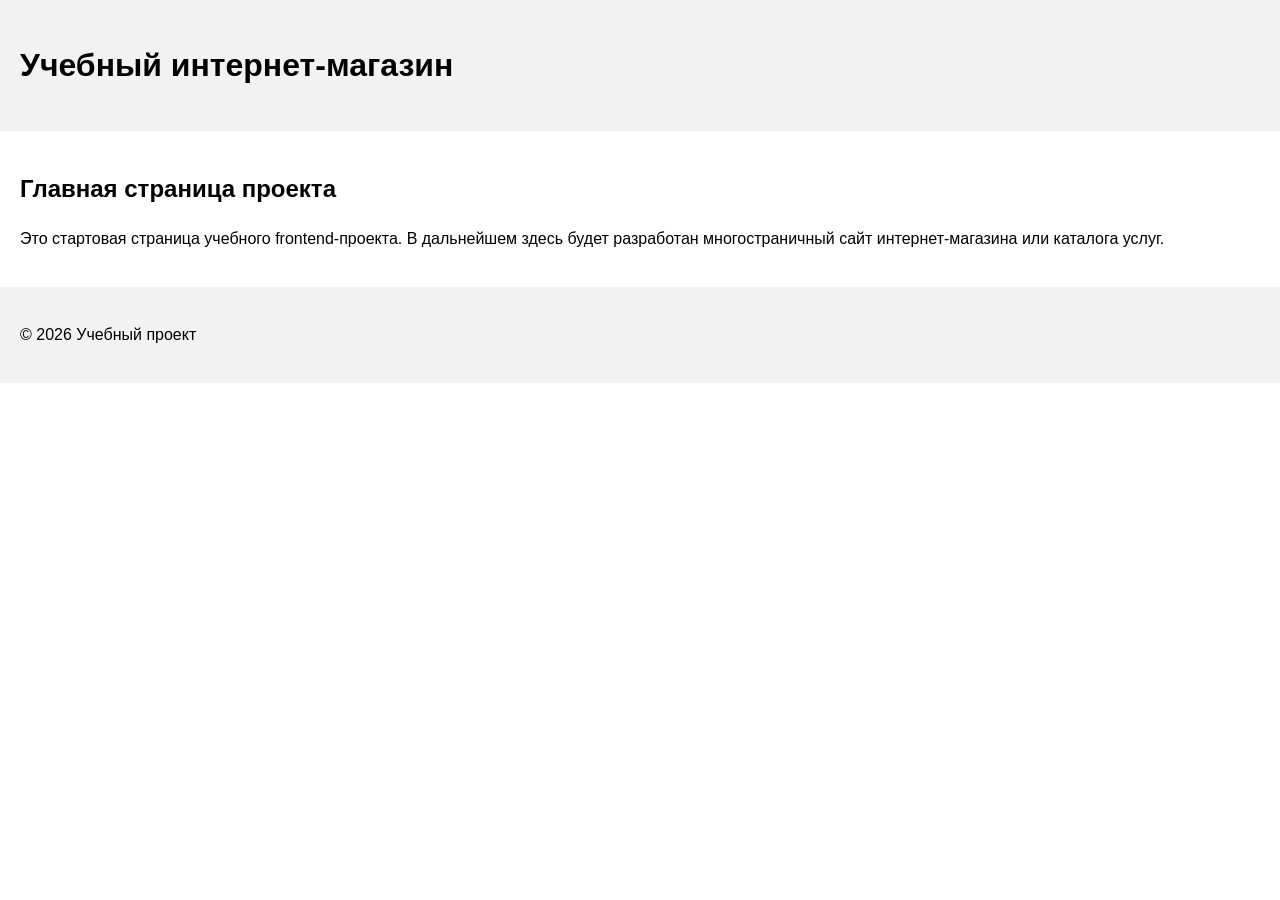
==== index.html @ f82e069c "feat: initialize frontend project structure" ====
<!DOCTYPE html>
<html lang="ru">
<head>
    <meta charset="UTF-8">
    <meta name="viewport" content="width=device-width, initial-scale=1.0">
    <title>Каталог товаров</title>
    <link rel="stylesheet" href="css/style.css">
</head>
<body>
    <header>
        <h1>Учебный интернет-магазин</h1>
    </header>
    <main>
        <section>
            <h2>Главная страница проекта</h2>
            <p>
                Это стартовая страница учебного frontend-проекта.
                В дальнейшем здесь будет разработан многостраничный сайт
                интернет-магазина или каталога услуг.
            </p>
        </section>
    </main>
    <footer>
        <p>&copy; 2026 Учебный проект</p>
    </footer>
</body>
</html>
---- css/style.css ----
body {
    margin: 0;
    font-family: Arial, sans-serif;
    line-height: 1.5;
}

header, main, footer {
    padding: 20px;
}

header {
    background-color: #f2f2f2;
}

footer {
    background-color: #f2f2f2;
}
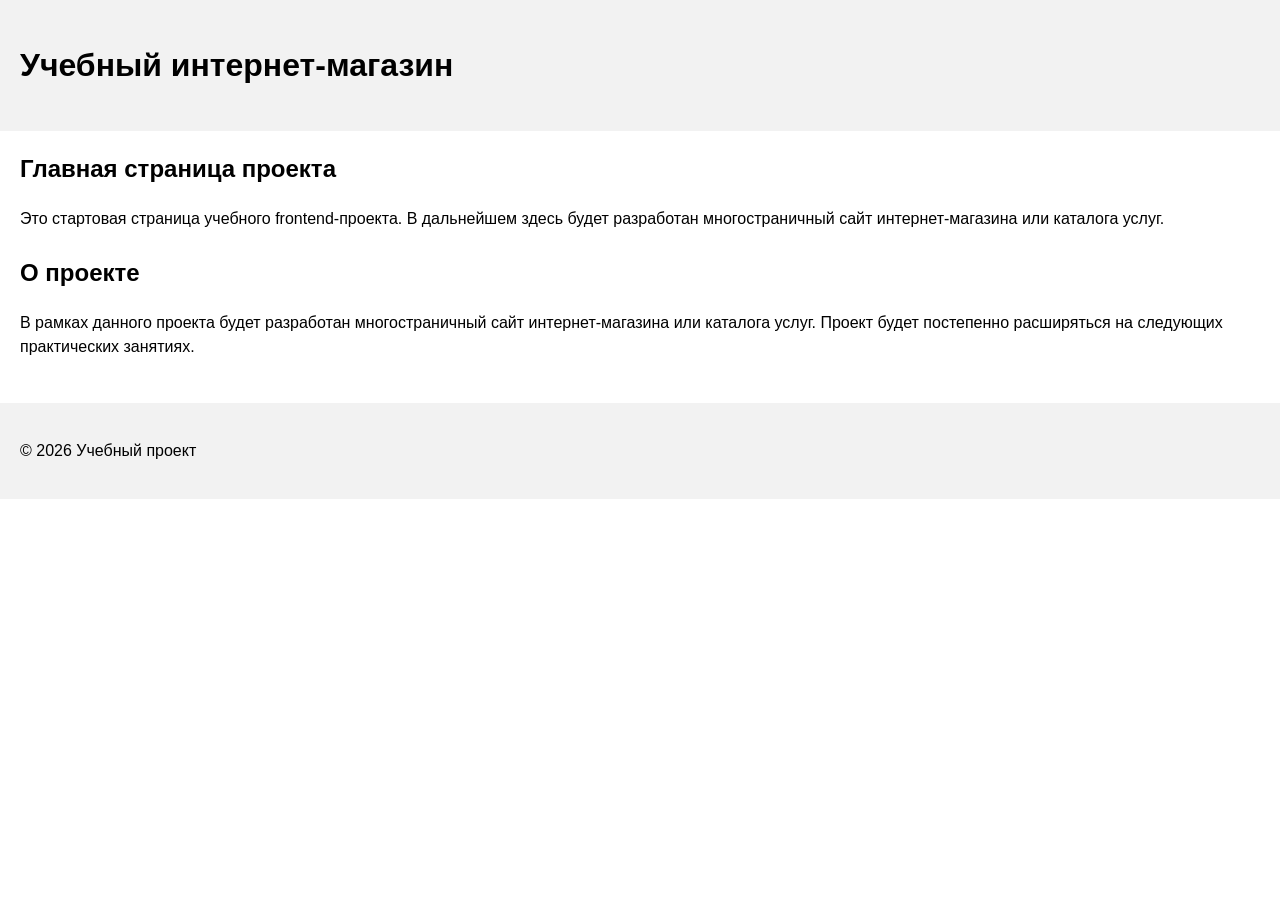
==== commit fa4cc5c6: "feat: add project description section" ====
--- a/index.html
+++ b/index.html
@@ -19,6 +19,14 @@
                 интернет-магазина или каталога услуг.
             </p>
         </section>
+        <section>
+            <h2>О проекте</h2>
+            <p>
+                В рамках данного проекта будет разработан многостраничный сайт
+                интернет-магазина или каталога услуг. Проект будет постепенно
+                расширяться на следующих практических занятиях.
+            </p>
+        </section>
     </main>
     <footer>
         <p>&copy; 2026 Учебный проект</p>
--- a/css/style.css
+++ b/css/style.css
@@ -14,4 +14,11 @@
 
 footer {
     background-color: #f2f2f2;
+}
+section {
+    margin-bottom: 24px;
+}
+
+section h2 {
+    margin-top: 0;
 }
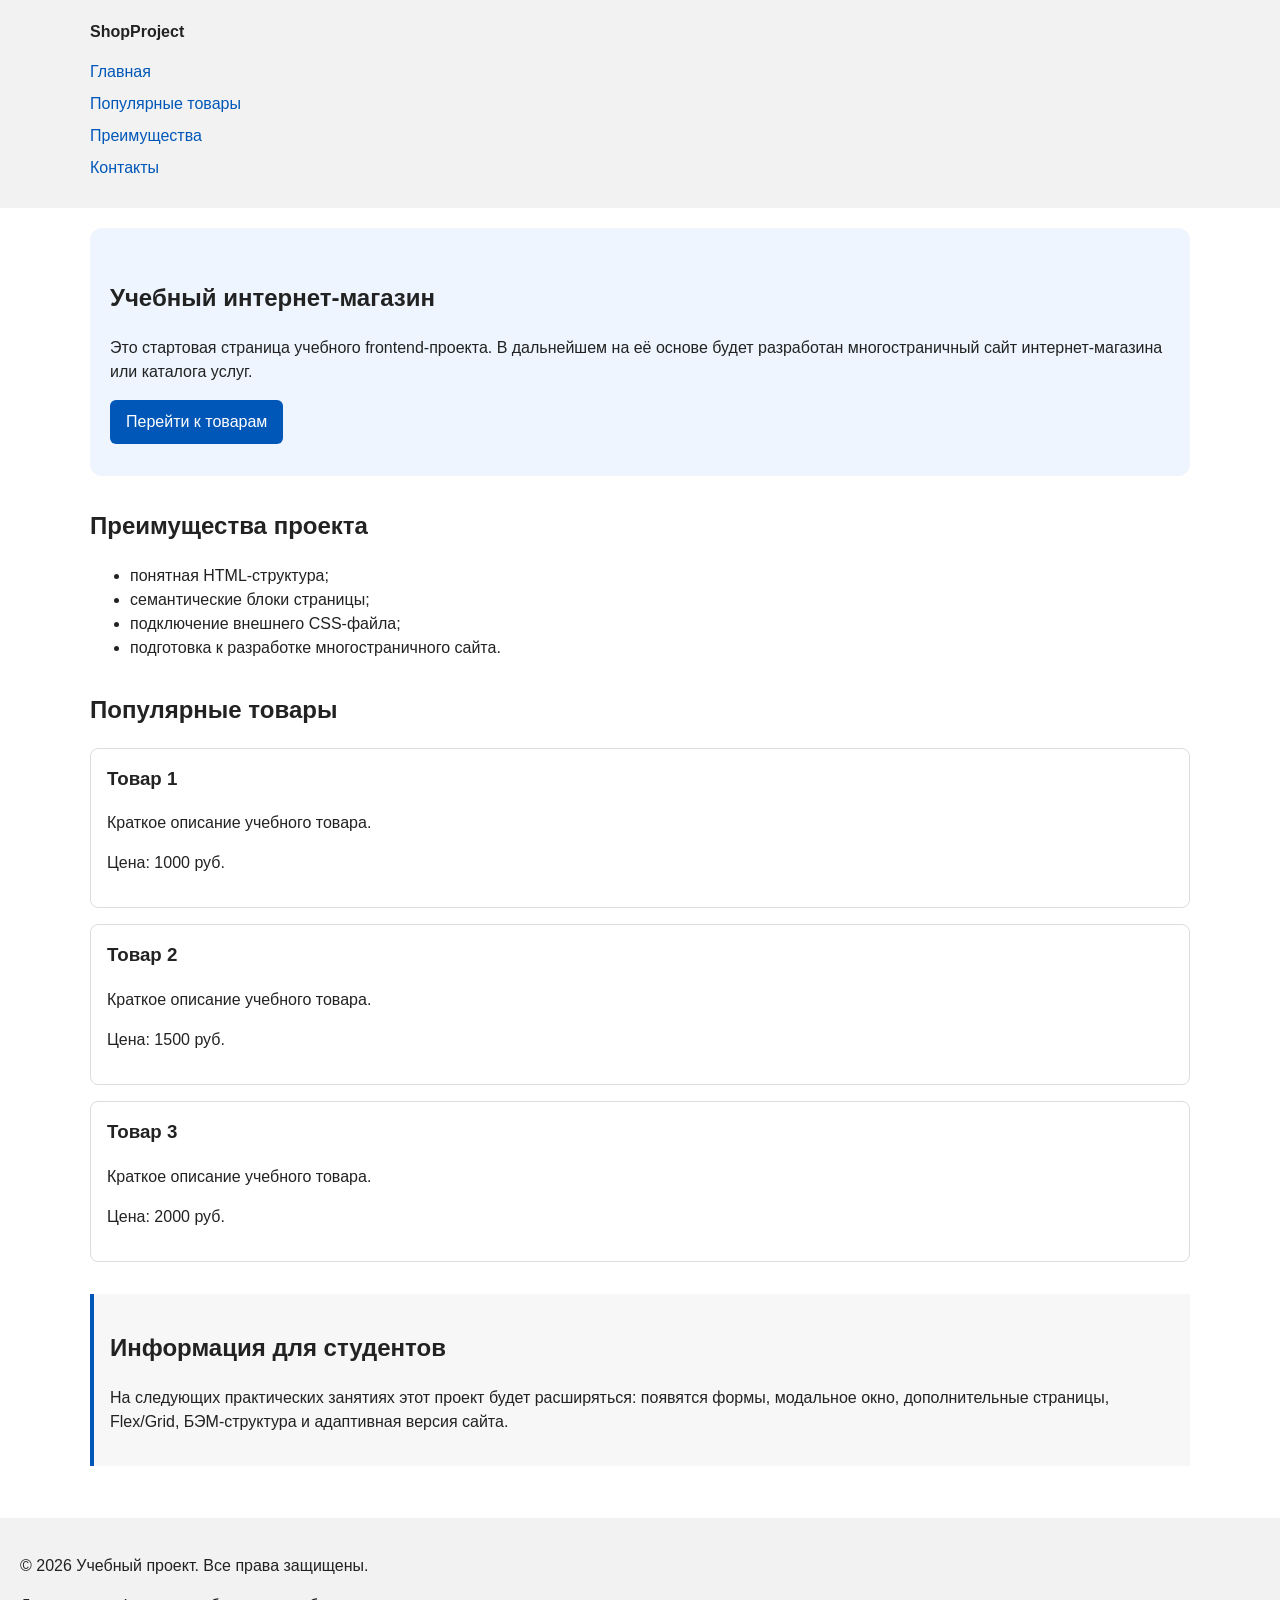
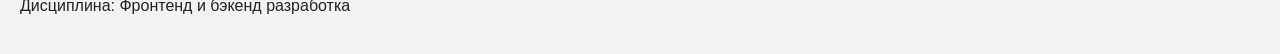
==== commit 356ad5c7: "feat: add semantic HTML structure and base CSS styles" ====
--- a/index.html
+++ b/index.html
@@ -3,33 +3,92 @@
 <head>
     <meta charset="UTF-8">
     <meta name="viewport" content="width=device-width, initial-scale=1.0">
-    <title>Каталог товаров</title>
+    <title>Учебный интернет-магазин</title>
     <link rel="stylesheet" href="css/style.css">
 </head>
 <body>
+
+   
     <header>
-        <h1>Учебный интернет-магазин</h1>
+        <div class="site-header">
+            <a class="site-logo" href="index.html">ShopProject</a>
+
+            <nav class="site-nav" aria-label="Основная навигация">
+                <ul class="site-nav__list">
+                    <li><a href="index.html">Главная</a></li>
+                    <li><a href="#popular">Популярные товары</a></li>
+                    <li><a href="#advantages">Преимущества</a></li>
+                    <li><a href="#contacts">Контакты</a></li>
+                </ul>
+            </nav>
+        </div>
     </header>
+
+    
     <main>
-        <section>
-            <h2>Главная страница проекта</h2>
+
+        
+        <section class="hero">
+            <h1>Учебный интернет-магазин</h1>
             <p>
                 Это стартовая страница учебного frontend-проекта.
-                В дальнейшем здесь будет разработан многостраничный сайт
+                В дальнейшем на её основе будет разработан многостраничный сайт
                 интернет-магазина или каталога услуг.
             </p>
+            <a class="button" href="#popular">Перейти к товарам</a>
         </section>
-        <section>
-            <h2>О проекте</h2>
+
+        
+        <section class="section" id="advantages">
+            <h2>Преимущества проекта</h2>
+            <ul class="advantages-list">
+                <li>понятная HTML-структура;</li>
+                <li>семантические блоки страницы;</li>
+                <li>подключение внешнего CSS-файла;</li>
+                <li>подготовка к разработке многостраничного сайта.</li>
+            </ul>
+        </section>
+
+        
+        <section class="section" id="popular">
+            <h2>Популярные товары</h2>
+
+            <article class="product-card">
+                <h3>Товар 1</h3>
+                <p>Краткое описание учебного товара.</p>
+                <p>Цена: 1000 руб.</p>
+            </article>
+
+            <article class="product-card">
+                <h3>Товар 2</h3>
+                <p>Краткое описание учебного товара.</p>
+                <p>Цена: 1500 руб.</p>
+            </article>
+
+            <article class="product-card">
+                <h3>Товар 3</h3>
+                <p>Краткое описание учебного товара.</p>
+                <p>Цена: 2000 руб.</p>
+            </article>
+        </section>
+
+        
+        <aside class="aside-info">
+            <h2>Информация для студентов</h2>
             <p>
-                В рамках данного проекта будет разработан многостраничный сайт
-                интернет-магазина или каталога услуг. Проект будет постепенно
-                расширяться на следующих практических занятиях.
+                На следующих практических занятиях этот проект будет расширяться:
+                появятся формы, модальное окно, дополнительные страницы,
+                Flex/Grid, БЭМ-структура и адаптивная версия сайта.
             </p>
-        </section>
+        </aside>
+
     </main>
-    <footer>
-        <p>&copy; 2026 Учебный проект</p>
+
+    
+    <footer id="contacts">
+        <p>&copy; 2026 Учебный проект. Все права защищены.</p>
+        <p>Дисциплина: Фронтенд и бэкенд разработка</p>
     </footer>
+
 </body>
 </html>
--- a/css/style.css
+++ b/css/style.css
@@ -1,10 +1,19 @@
+
+* {
+    box-sizing: border-box;
+}
+
 body {
     margin: 0;
     font-family: Arial, sans-serif;
     line-height: 1.5;
+    color: #222222;
+    background-color: #ffffff;
 }
 
-header, main, footer {
+header,
+main,
+footer {
     padding: 20px;
 }
 
@@ -15,10 +24,87 @@
 footer {
     background-color: #f2f2f2;
 }
-section {
-    margin-bottom: 24px;
+
+
+.site-header {
+    max-width: 1100px;
+    margin: 0 auto;
 }
 
-section h2 {
+.site-logo {
+    font-weight: bold;
+    text-decoration: none;
+    color: #222222;
+}
+
+.site-nav__list {
+    padding: 0;
+    margin: 16px 0 0;
+    list-style: none;
+}
+
+.site-nav__list li {
+    margin-bottom: 8px;
+}
+
+.site-nav__list a {
+    color: #0057b8;
+    text-decoration: none;
+}
+
+.site-nav__list a:hover {
+    text-decoration: underline;
+}
+
+
+.hero {
+    max-width: 1100px;
+    margin: 0 auto 32px;
+    padding: 32px 20px;
+    background-color: #eef5ff;
+    border-radius: 12px;
+}
+
+.section {
+    max-width: 1100px;
+    margin: 0 auto 32px;
+}
+
+.section h2 {
     margin-top: 0;
+}
+
+
+.product-card {
+    margin-bottom: 16px;
+    padding: 16px;
+    border: 1px solid #dddddd;
+    border-radius: 8px;
+    background-color: #ffffff;
+}
+
+.product-card h3 {
+    margin-top: 0;
+}
+
+
+.button {
+    display: inline-block;
+    padding: 10px 16px;
+    color: #ffffff;
+    background-color: #0057b8;
+    text-decoration: none;
+    border-radius: 6px;
+}
+
+.button:hover {
+    background-color: #003f86;
+}
+
+.aside-info {
+    max-width: 1100px;
+    margin: 0 auto 32px;
+    padding: 16px;
+    border-left: 4px solid #0057b8;
+    background-color: #f7f7f7;
 }
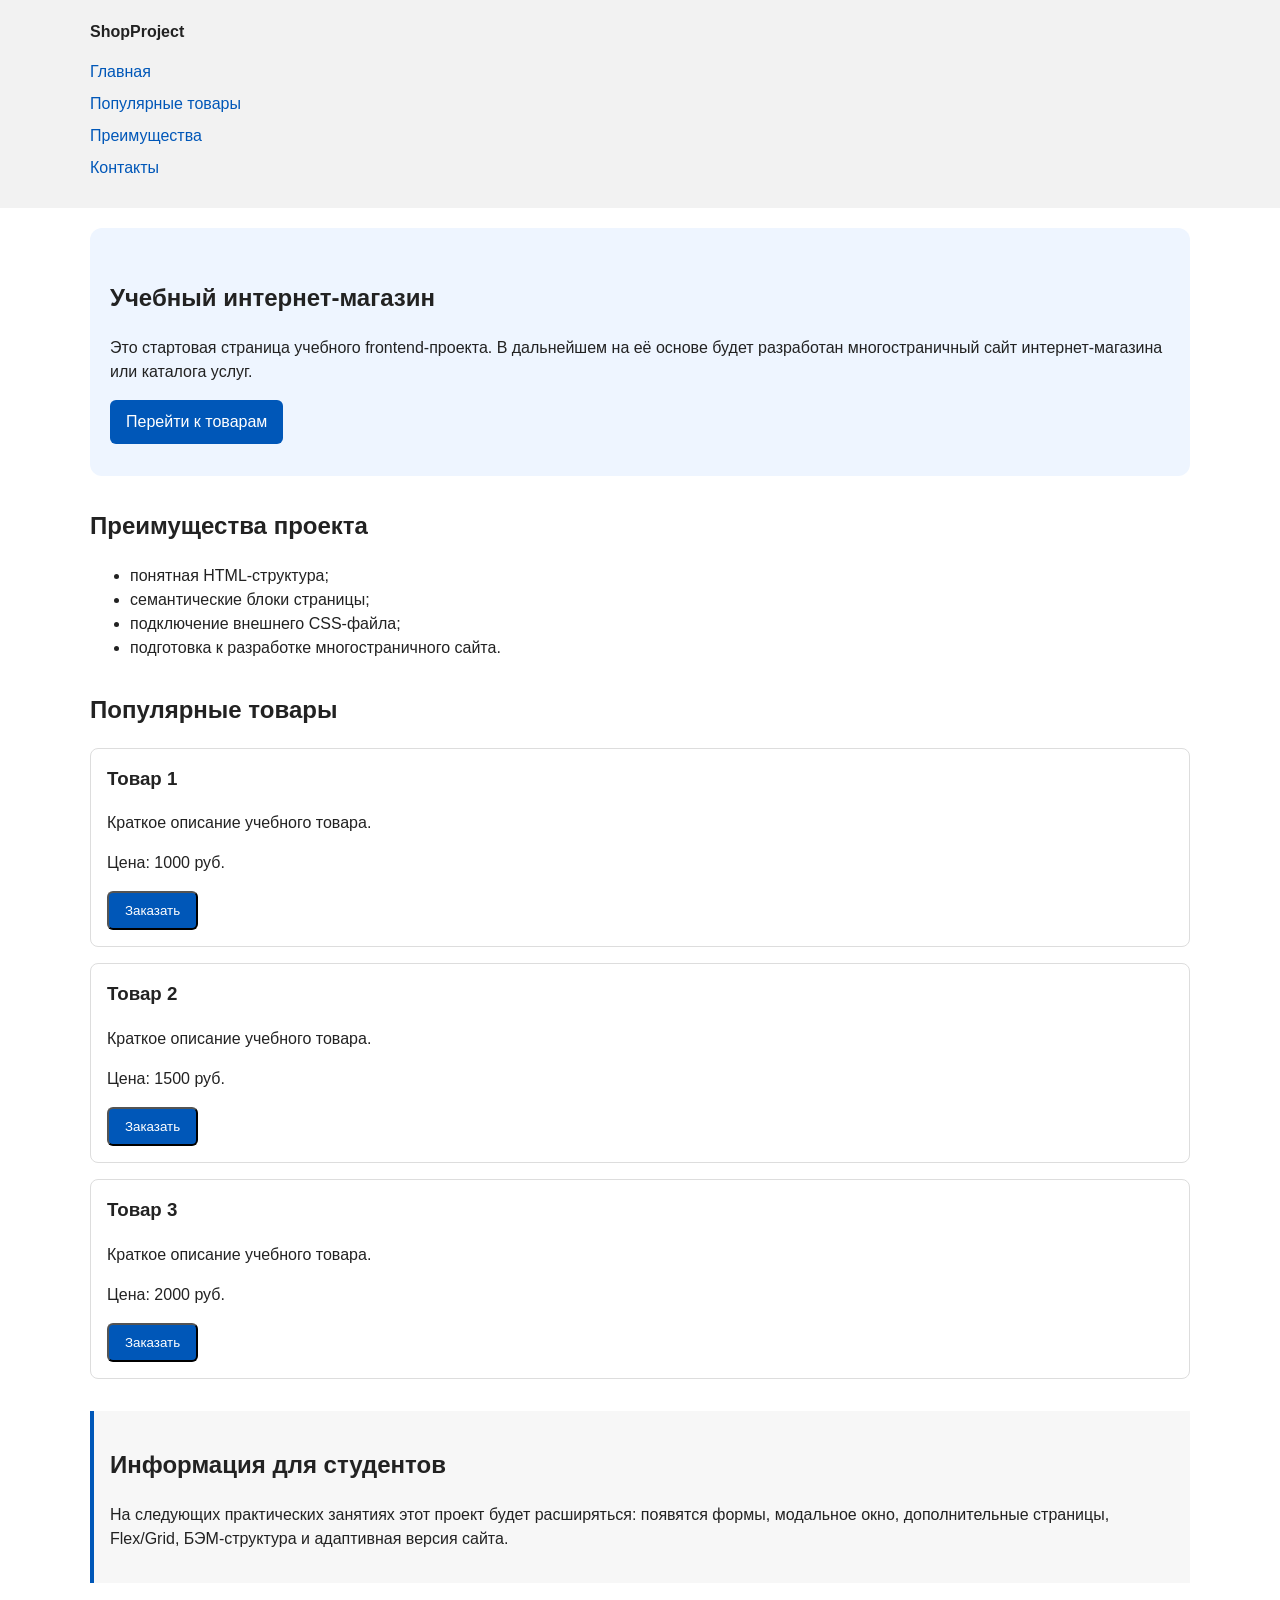
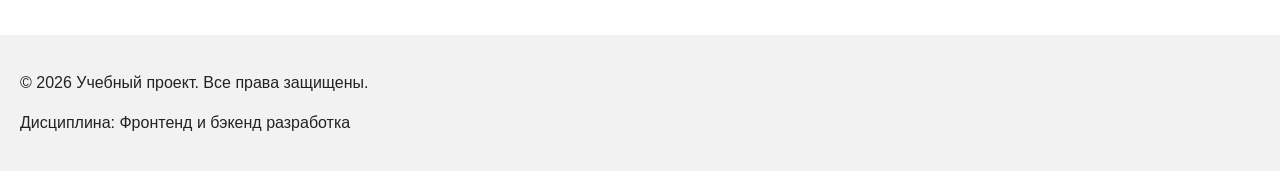
==== commit ca5b2982: "feat: add order form modal and validation" ====
--- a/index.html
+++ b/index.html
@@ -5,14 +5,13 @@
     <meta name="viewport" content="width=device-width, initial-scale=1.0">
     <title>Учебный интернет-магазин</title>
     <link rel="stylesheet" href="css/style.css">
+    <script src="js/main.js" defer></script>
 </head>
 <body>
 
-   
     <header>
         <div class="site-header">
             <a class="site-logo" href="index.html">ShopProject</a>
-
             <nav class="site-nav" aria-label="Основная навигация">
                 <ul class="site-nav__list">
                     <li><a href="index.html">Главная</a></li>
@@ -24,10 +23,8 @@
         </div>
     </header>
 
-    
     <main>
 
-        
         <section class="hero">
             <h1>Учебный интернет-магазин</h1>
             <p>
@@ -38,7 +35,6 @@
             <a class="button" href="#popular">Перейти к товарам</a>
         </section>
 
-        
         <section class="section" id="advantages">
             <h2>Преимущества проекта</h2>
             <ul class="advantages-list">
@@ -49,7 +45,6 @@
             </ul>
         </section>
 
-        
         <section class="section" id="popular">
             <h2>Популярные товары</h2>
 
@@ -57,22 +52,30 @@
                 <h3>Товар 1</h3>
                 <p>Краткое описание учебного товара.</p>
                 <p>Цена: 1000 руб.</p>
+                <button class="button product-card__button" type="button" data-product="Товар 1">
+                    Заказать
+                </button>
             </article>
 
             <article class="product-card">
                 <h3>Товар 2</h3>
                 <p>Краткое описание учебного товара.</p>
                 <p>Цена: 1500 руб.</p>
+                <button class="button product-card__button" type="button" data-product="Товар 2">
+                    Заказать
+                </button>
             </article>
 
             <article class="product-card">
                 <h3>Товар 3</h3>
                 <p>Краткое описание учебного товара.</p>
                 <p>Цена: 2000 руб.</p>
+                <button class="button product-card__button" type="button" data-product="Товар 3">
+                    Заказать
+                </button>
             </article>
         </section>
 
-        
         <aside class="aside-info">
             <h2>Информация для студентов</h2>
             <p>
@@ -84,11 +87,97 @@
 
     </main>
 
-    
     <footer id="contacts">
         <p>&copy; 2026 Учебный проект. Все права защищены.</p>
         <p>Дисциплина: Фронтенд и бэкенд разработка</p>
     </footer>
 
+    <!-- Модальное окно с формой заявки -->
+    <dialog class="order-dialog" id="order-dialog" aria-labelledby="order-dialog-title">
+
+        <h2 id="order-dialog-title">Оформление заявки</h2>
+
+        <form class="order-form" id="order-form" action="#" method="post" novalidate>
+
+            <input id="selected-product" name="selected-product" type="hidden">
+
+            <div class="form-field">
+                <label for="order-name">Имя</label>
+                <input
+                    id="order-name"
+                    name="name"
+                    type="text"
+                    placeholder="Введите ваше имя"
+                    minlength="2"
+                    autocomplete="given-name"
+                    required
+                >
+            </div>
+
+            <div class="form-field">
+                <label for="order-email">E-mail</label>
+                <input
+                    id="order-email"
+                    name="email"
+                    type="email"
+                    placeholder="example@mail.ru"
+                    autocomplete="email"
+                    required
+                >
+            </div>
+
+            <div class="form-field">
+                <label for="order-phone">Телефон</label>
+                <input
+                    id="order-phone"
+                    name="phone"
+                    type="tel"
+                    inputmode="tel"
+                    placeholder="+7 (900) 000-00-00"
+                    pattern="\+7 \(\d{3}\) \d{3}-\d{2}-\d{2}"
+                    required
+                >
+                <small>Формат: +7 (900) 000-00-00</small>
+            </div>
+
+            <div class="form-field">
+                <label for="order-date">Дата связи</label>
+                <input id="order-date" name="date" type="date">
+            </div>
+
+            <div class="form-field">
+                <label for="order-topic">Тема заявки</label>
+                <select id="order-topic" name="topic" required>
+                    <option value="">Выберите тему</option>
+                    <option value="product">Заказ товара</option>
+                    <option value="consultation">Консультация</option>
+                    <option value="delivery">Доставка</option>
+                </select>
+            </div>
+
+            <div class="form-field">
+                <label for="order-comment">Комментарий</label>
+                <textarea id="order-comment" name="comment" rows="4" placeholder="Укажите дополнительную информацию"></textarea>
+            </div>
+
+            <div class="form-field form-field--checkbox">
+                <label>
+                    <input id="order-agreement" name="agreement" type="checkbox" required>
+                    Я согласен на обработку данных
+                </label>
+            </div>
+
+            <div class="form-actions">
+                <button type="button" id="close-order-dialog">Закрыть</button>
+                <button type="submit">Отправить заявку</button>
+            </div>
+
+        </form>
+    </dialog>
+
+    <p class="success-message" id="success-message" hidden>
+        Форма успешно отправлена!
+    </p>
+
 </body>
 </html>
--- a/css/style.css
+++ b/css/style.css
@@ -107,4 +107,76 @@
     padding: 16px;
     border-left: 4px solid #0057b8;
     background-color: #f7f7f7;
+}
+/* Модальное окно */
+.order-dialog {
+    width: min(100% - 32px, 560px);
+    padding: 24px;
+    border: none;
+    border-radius: 12px;
+}
+
+/* Затемнение фона за модальным окном */
+.order-dialog::backdrop {
+    background-color: rgba(0, 0, 0, 0.5);
+}
+
+/* Поле формы */
+.form-field {
+    margin-bottom: 16px;
+}
+
+.form-field label {
+    display: block;
+    margin-bottom: 6px;
+}
+
+.form-field input,
+.form-field select,
+.form-field textarea {
+    width: 100%;
+    padding: 10px 12px;
+    border: 1px solid #cccccc;
+    border-radius: 6px;
+    font: inherit;
+}
+
+.form-field input[type="checkbox"] {
+    width: auto;
+}
+
+.form-field small {
+    display: block;
+    margin-top: 4px;
+    color: #666666;
+}
+
+/* Видимый фокус */
+.form-field input:focus-visible,
+.form-field select:focus-visible,
+.form-field textarea:focus-visible,
+.form-actions button:focus-visible {
+    outline: 2px solid #0057b8;
+    outline-offset: 2px;
+}
+
+/* Ошибочные поля */
+[aria-invalid="true"] {
+    border-color: #b00020;
+}
+
+/* Кнопки формы */
+.form-actions {
+    display: flex;
+    gap: 12px;
+    margin-top: 20px;
+}
+
+/* Сообщение об успехе */
+.success-message {
+    max-width: 1100px;
+    margin: 24px auto;
+    padding: 16px;
+    border-left: 4px solid #168a2f;
+    background-color: #eefaf0;
 }
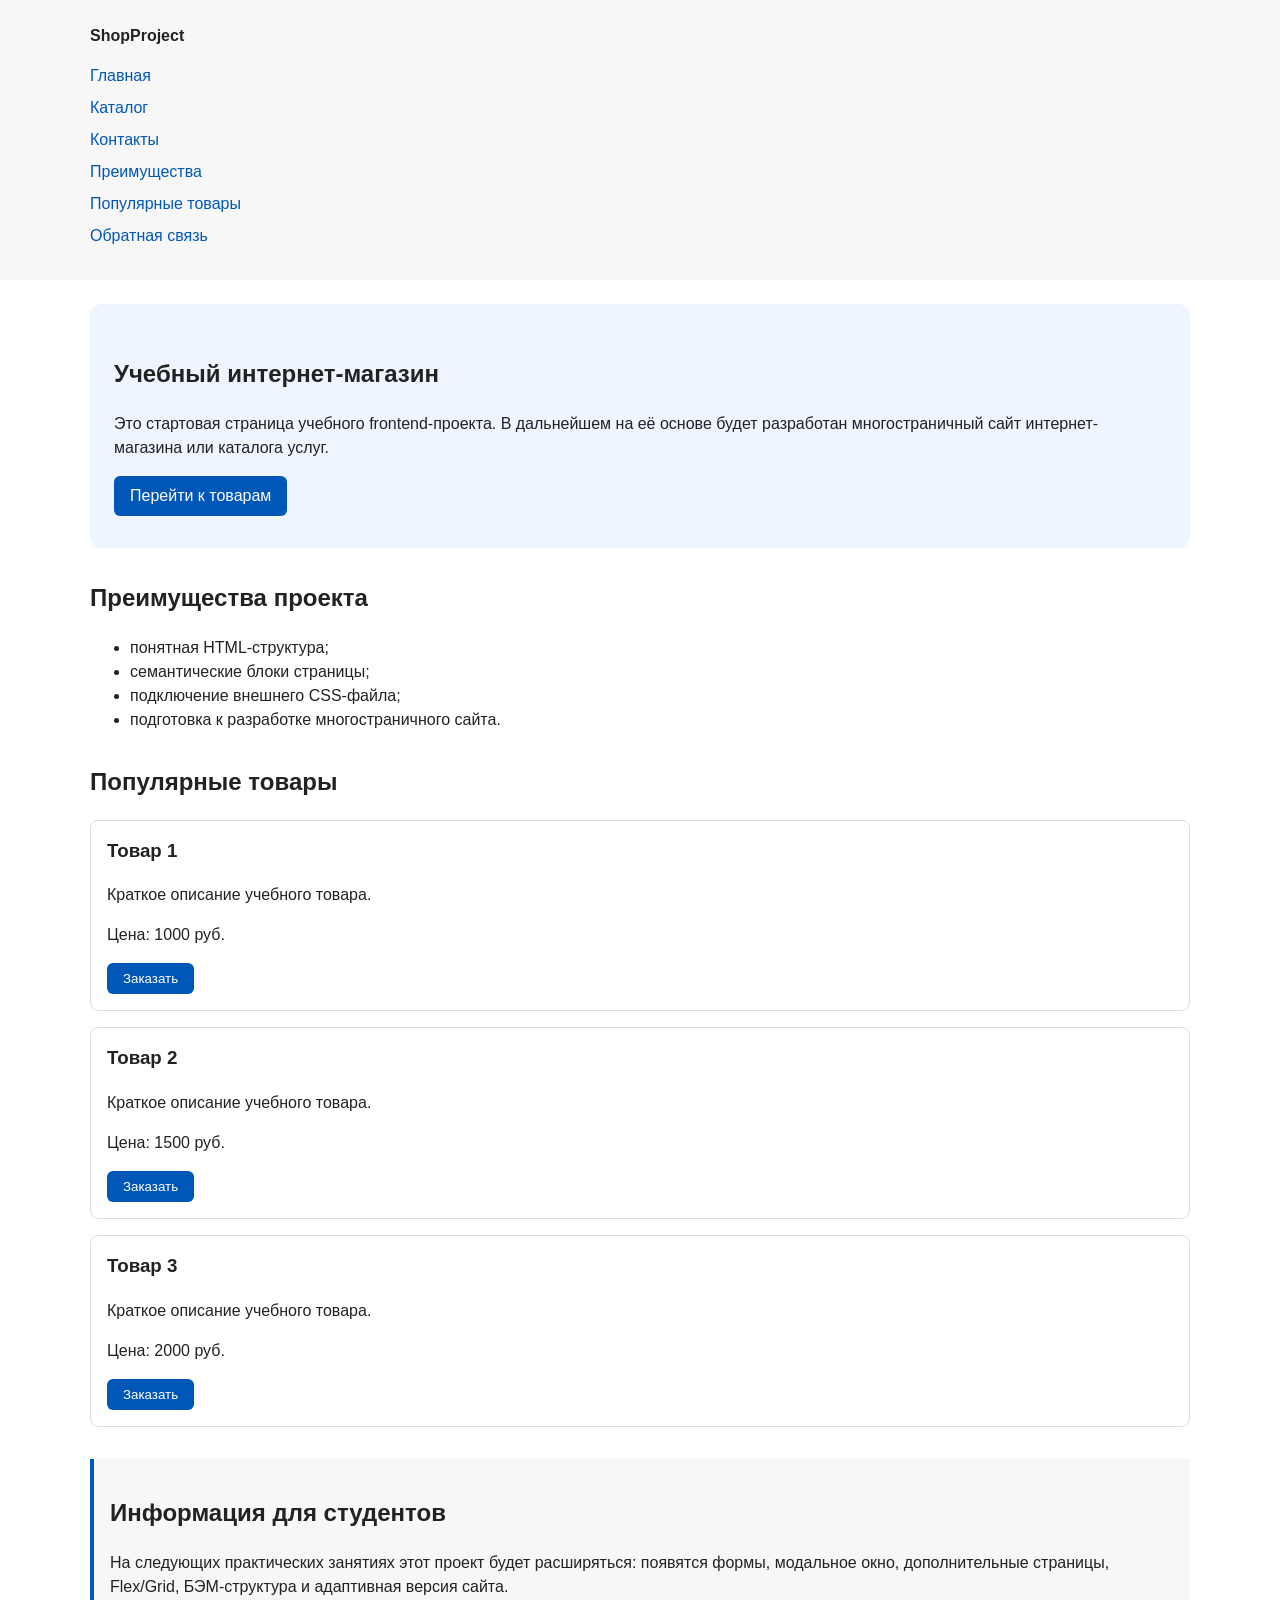
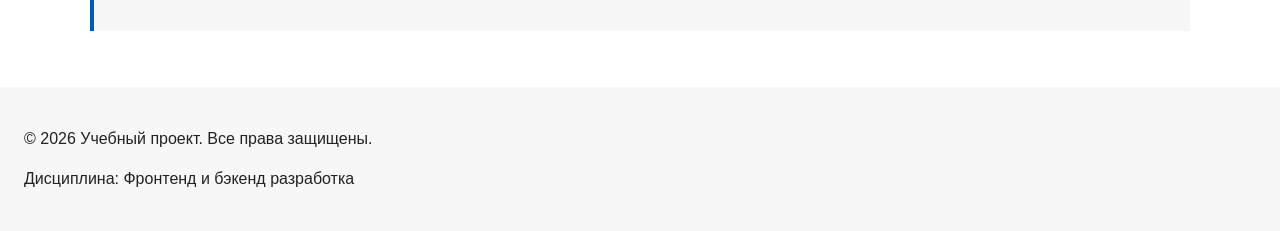
==== commit b499328d: "feat: add multi-page structure navigation and anchors" ====
--- a/index.html
+++ b/index.html
@@ -12,14 +12,16 @@
     <header>
         <div class="site-header">
             <a class="site-logo" href="index.html">ShopProject</a>
-            <nav class="site-nav" aria-label="Основная навигация">
-                <ul class="site-nav__list">
-                    <li><a href="index.html">Главная</a></li>
-                    <li><a href="#popular">Популярные товары</a></li>
-                    <li><a href="#advantages">Преимущества</a></li>
-                    <li><a href="#contacts">Контакты</a></li>
-                </ul>
-            </nav>
+                <nav class="site-nav" aria-label="Основная навигация">
+                    <ul class="site-nav__list">
+                         <li><a href="index.html">Главная</a></li>
+                         <li><a href="catalog.html">Каталог</a></li>
+                         <li><a href="contacts.html">Контакты</a></li>
+                         <li><a href="index.html#advantages">Преимущества</a></li>
+                         <li><a href="index.html#popular">Популярные товары</a></li>
+                         <li><a href="index.html#contacts">Обратная связь</a></li>
+                     </ul>
+                </nav>
         </div>
     </header>
 
--- a/css/style.css
+++ b/css/style.css
@@ -1,3 +1,45 @@
+/* ===================================
+   1. Переменные проекта
+   =================================== */
+
+html {
+    scroll-behavior: smooth;
+}
+
+:root {
+    /* Основные цвета проекта */
+    --color-bg: #ffffff;
+    --color-text: #222222;
+    --color-muted: #666666;
+    --color-primary: #0057b8;
+    --color-primary-dark: #003f86;
+    --color-border: #dddddd;
+    --color-surface: #f7f7f7;
+    --color-surface-accent: #eef5ff;
+    --color-danger: #b00020;
+    --color-success: #168a2f;
+    --color-success-bg: #eefaf0;
+    --color-white: #ffffff;
+
+    /* Отступы */
+    --space-xs: 4px;
+    --space-sm: 8px;
+    --space-md: 16px;
+    --space-lg: 24px;
+    --space-xl: 32px;
+
+    /* Скругления */
+    --radius-sm: 6px;
+    --radius-md: 8px;
+    --radius-lg: 12px;
+
+    /* Размеры */
+    --container-width: 1100px;
+}
+
+/* ===================================
+   2. Базовые стили
+   =================================== */
 
 * {
     box-sizing: border-box;
@@ -7,48 +49,93 @@
     margin: 0;
     font-family: Arial, sans-serif;
     line-height: 1.5;
-    color: #222222;
-    background-color: #ffffff;
+    color: var(--color-text);
+    background-color: var(--color-bg);
 }
 
 header,
 main,
 footer {
-    padding: 20px;
+    padding: var(--space-lg);
 }
 
 header {
-    background-color: #f2f2f2;
+    background-color: var(--color-surface);
 }
 
 footer {
-    background-color: #f2f2f2;
-}
-
+    background-color: var(--color-surface);
+}
+
+/* ===================================
+   3. Общие элементы интерфейса
+   =================================== */
+
+a {
+    color: var(--color-primary);
+}
+
+a:hover {
+    color: var(--color-primary-dark);
+}
+
+a:focus-visible {
+    outline: 2px solid var(--color-primary);
+    outline-offset: 3px;
+}
+
+.button {
+    display: inline-block;
+    padding: var(--space-sm) var(--space-md);
+    color: var(--color-white);
+    background-color: var(--color-primary);
+    text-decoration: none;
+    border: none;
+    border-radius: var(--radius-sm);
+    cursor: pointer;
+}
+
+.button:hover {
+    background-color: var(--color-primary-dark);
+}
+
+.button:focus-visible {
+    outline: 2px solid var(--color-primary);
+    outline-offset: 3px;
+}
+
+.button:disabled {
+    opacity: 0.6;
+    cursor: not-allowed;
+}
+
+/* ===================================
+   4. Компоненты страницы
+   =================================== */
 
 .site-header {
-    max-width: 1100px;
+    max-width: var(--container-width);
     margin: 0 auto;
 }
 
 .site-logo {
     font-weight: bold;
     text-decoration: none;
-    color: #222222;
+    color: var(--color-text);
 }
 
 .site-nav__list {
     padding: 0;
-    margin: 16px 0 0;
+    margin: var(--space-md) 0 0;
     list-style: none;
 }
 
 .site-nav__list li {
-    margin-bottom: 8px;
+    margin-bottom: var(--space-sm);
 }
 
 .site-nav__list a {
-    color: #0057b8;
+    color: var(--color-primary);
     text-decoration: none;
 }
 
@@ -56,79 +143,69 @@
     text-decoration: underline;
 }
 
-
 .hero {
-    max-width: 1100px;
-    margin: 0 auto 32px;
-    padding: 32px 20px;
-    background-color: #eef5ff;
-    border-radius: 12px;
+    max-width: var(--container-width);
+    margin: 0 auto var(--space-xl);
+    padding: var(--space-xl) var(--space-lg);
+    background-color: var(--color-surface-accent);
+    border-radius: var(--radius-lg);
 }
 
 .section {
-    max-width: 1100px;
-    margin: 0 auto 32px;
+    max-width: var(--container-width);
+    margin: 0 auto var(--space-xl);
 }
 
 .section h2 {
     margin-top: 0;
 }
 
-
 .product-card {
-    margin-bottom: 16px;
-    padding: 16px;
-    border: 1px solid #dddddd;
-    border-radius: 8px;
-    background-color: #ffffff;
+    margin-bottom: var(--space-md);
+    padding: var(--space-md);
+    border: 1px solid var(--color-border);
+    border-radius: var(--radius-md);
+    background-color: var(--color-bg);
+}
+
+.product-card:hover {
+    border-color: var(--color-primary);
 }
 
 .product-card h3 {
     margin-top: 0;
 }
 
-
-.button {
-    display: inline-block;
-    padding: 10px 16px;
-    color: #ffffff;
-    background-color: #0057b8;
-    text-decoration: none;
-    border-radius: 6px;
-}
-
-.button:hover {
-    background-color: #003f86;
-}
-
 .aside-info {
-    max-width: 1100px;
-    margin: 0 auto 32px;
-    padding: 16px;
-    border-left: 4px solid #0057b8;
-    background-color: #f7f7f7;
-}
-/* Модальное окно */
+    max-width: var(--container-width);
+    margin: 0 auto var(--space-xl);
+    padding: var(--space-md);
+    border-left: 4px solid var(--color-primary);
+    background-color: var(--color-surface);
+}
+
+/* ===================================
+   5. Форма и модальное окно
+   =================================== */
+
 .order-dialog {
     width: min(100% - 32px, 560px);
-    padding: 24px;
+    padding: var(--space-lg);
     border: none;
-    border-radius: 12px;
-}
-
-/* Затемнение фона за модальным окном */
+    border-radius: var(--radius-lg);
+}
+
 .order-dialog::backdrop {
     background-color: rgba(0, 0, 0, 0.5);
 }
 
-/* Поле формы */
 .form-field {
-    margin-bottom: 16px;
+    margin-bottom: var(--space-md);
 }
 
 .form-field label {
     display: block;
-    margin-bottom: 6px;
+    margin-bottom: var(--space-xs);
 }
 
 .form-field input,
@@ -136,8 +213,8 @@
 .form-field textarea {
     width: 100%;
     padding: 10px 12px;
-    border: 1px solid #cccccc;
-    border-radius: 6px;
+    border: 1px solid var(--color-border);
+    border-radius: var(--radius-sm);
     font: inherit;
 }
 
@@ -147,36 +224,59 @@
 
 .form-field small {
     display: block;
-    margin-top: 4px;
-    color: #666666;
-}
-
-/* Видимый фокус */
+    margin-top: var(--space-xs);
+    color: var(--color-muted);
+}
+
+.form-field input:hover,
+.form-field select:hover,
+.form-field textarea:hover {
+    border-color: var(--color-primary);
+}
+
 .form-field input:focus-visible,
 .form-field select:focus-visible,
 .form-field textarea:focus-visible,
 .form-actions button:focus-visible {
-    outline: 2px solid #0057b8;
-    outline-offset: 2px;
-}
-
-/* Ошибочные поля */
+    outline: 2px solid var(--color-primary);
+    outline-offset: 3px;
+}
+
 [aria-invalid="true"] {
-    border-color: #b00020;
-}
-
-/* Кнопки формы */
+    border-color: var(--color-danger);
+}
+
 .form-actions {
     display: flex;
     gap: 12px;
     margin-top: 20px;
 }
 
-/* Сообщение об успехе */
 .success-message {
-    max-width: 1100px;
-    margin: 24px auto;
-    padding: 16px;
-    border-left: 4px solid #168a2f;
-    background-color: #eefaf0;
+    max-width: var(--container-width);
+    margin: var(--space-lg) auto;
+    padding: var(--space-md);
+    border-left: 4px solid var(--color-success);
+    background-color: var(--color-success-bg);
+}
+
+.breadcrumbs {
+    max-width: var(--container-width);
+    margin: 0 auto var(--space-md);
+    font-size: 14px;
+    color: var(--color-muted);
+}
+
+.breadcrumbs a {
+    color: var(--color-primary);
+}
+
+.breadcrumbs span::before {
+    content: " / ";
+    color: var(--color-muted);
+}
+
+:target {
+    outline: 2px dashed var(--color-primary);
+    outline-offset: 4px;
 }
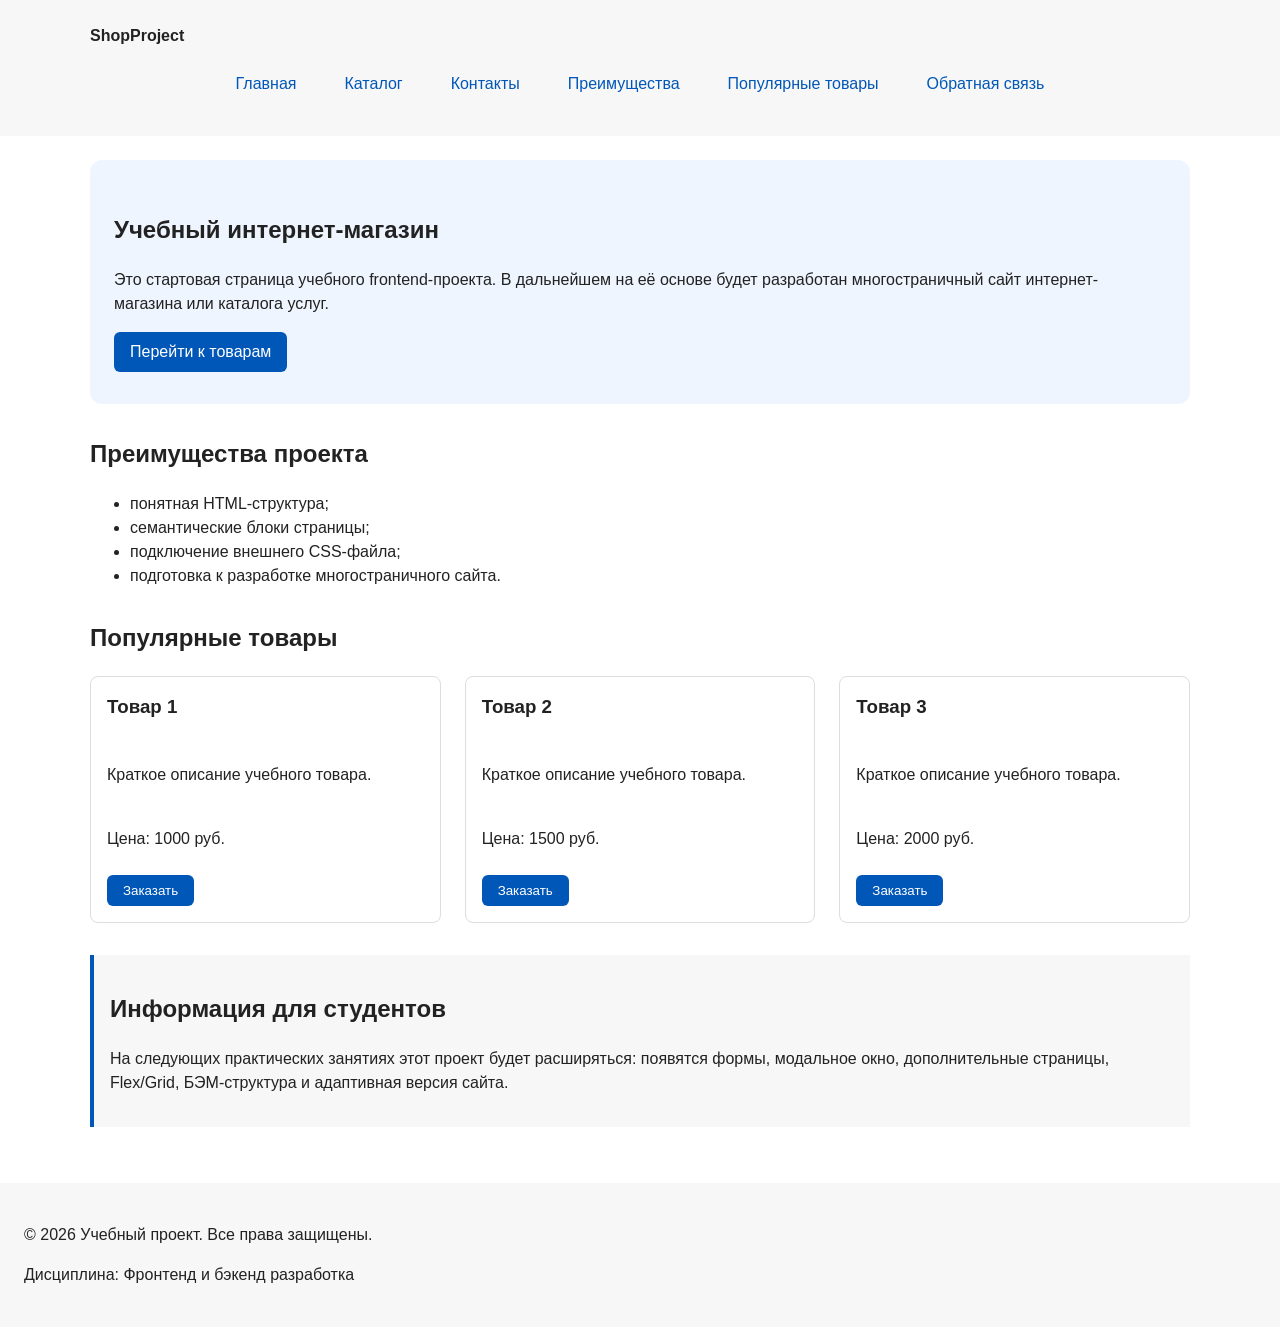
==== commit 6ae1f081: "feat: add flex navigation and grid catalog layout" ====
--- a/index.html
+++ b/index.html
@@ -50,32 +50,34 @@
         <section class="section" id="popular">
             <h2>Популярные товары</h2>
 
-            <article class="product-card">
-                <h3>Товар 1</h3>
-                <p>Краткое описание учебного товара.</p>
-                <p>Цена: 1000 руб.</p>
-                <button class="button product-card__button" type="button" data-product="Товар 1">
+            <div class="products-grid">
+                <article class="product-card">
+                    <h3>Товар 1</h3>
+                    <p>Краткое описание учебного товара.</p>
+                    <p>Цена: 1000 руб.</p>
+                    <button class="button product-card__button" type="button" data-product="Товар 1">
                     Заказать
-                </button>
-            </article>
+                    </button>
+                </article>
 
-            <article class="product-card">
-                <h3>Товар 2</h3>
-                <p>Краткое описание учебного товара.</p>
-                <p>Цена: 1500 руб.</p>
-                <button class="button product-card__button" type="button" data-product="Товар 2">
+                <article class="product-card">
+                    <h3>Товар 2</h3>
+                    <p>Краткое описание учебного товара.</p>
+                    <p>Цена: 1500 руб.</p>
+                    <button class="button product-card__button" type="button" data-product="Товар 2">
                     Заказать
-                </button>
-            </article>
+                    </button>
+                </article>
 
-            <article class="product-card">
-                <h3>Товар 3</h3>
-                <p>Краткое описание учебного товара.</p>
-                <p>Цена: 2000 руб.</p>
-                <button class="button product-card__button" type="button" data-product="Товар 3">
+                <article class="product-card">
+                    <h3>Товар 3</h3>
+                    <p>Краткое описание учебного товара.</p>
+                    <p>Цена: 2000 руб.</p>
+                    <button class="button product-card__button" type="button" data-product="Товар 3">
                     Заказать
-                </button>
-            </article>
+                    </button>
+                </article>
+            </div>
         </section>
 
         <aside class="aside-info">
--- a/css/style.css
+++ b/css/style.css
@@ -125,6 +125,11 @@
 }
 
 .site-nav__list {
+    display: flex;
+    flex-wrap: wrap;
+    justify-content: center;
+    align-items: center;
+    gap: var(--space-md);
     padding: 0;
     margin: var(--space-md) 0 0;
     list-style: none;
@@ -135,13 +140,18 @@
 }
 
 .site-nav__list a {
+    display: inline-block;
+    padding: var(--space-sm) var(--space-md);
     color: var(--color-primary);
     text-decoration: none;
+    border-radius: var(--radius-sm);
 }
 
 .site-nav__list a:hover {
-    text-decoration: underline;
-}
+    color: var(--color-white);
+    background-color: var(--color-primary);
+}
+
 
 .hero {
     max-width: var(--container-width);
@@ -161,11 +171,19 @@
 }
 
 .product-card {
-    margin-bottom: var(--space-md);
+    display: flex;
+    flex-direction: column;
+    gap: var(--space-sm);
+    margin-bottom: 0;
     padding: var(--space-md);
     border: 1px solid var(--color-border);
     border-radius: var(--radius-md);
     background-color: var(--color-bg);
+}
+
+.product-card .button {
+    margin-top: auto;
+    align-self: flex-start;
 }
 
 .product-card:hover {
@@ -279,4 +297,60 @@
 :target {
     outline: 2px dashed var(--color-primary);
     outline-offset: 4px;
+}
+
+.products-grid {
+    display: grid;
+    grid-template-columns: repeat(3, 1fr);
+    gap: var(--space-lg);
+}
+
+.catalog-layout {
+    max-width: var(--container-width);
+    margin: 0 auto var(--space-xl);
+    display: grid;
+    grid-template-columns: 260px 1fr;
+    grid-template-areas: "filters products";
+    gap: var(--space-lg);
+}
+
+.catalog-filters {
+    grid-area: filters;
+    padding: var(--space-md);
+    border: 1px solid var(--color-border);
+    border-radius: var(--radius-md);
+    background-color: var(--color-surface);
+}
+
+.catalog-products {
+    grid-area: products;
+}
+
+.filters-form {
+    display: grid;
+    gap: var(--space-md);
+}
+
+.filters-form fieldset {
+    margin: 0;
+    padding: var(--space-md);
+    border: 1px solid var(--color-border);
+    border-radius: var(--radius-sm);
+}
+
+.filters-form legend {
+    font-weight: 700;
+}
+
+.filters-form label {
+    display: block;
+    margin-bottom: var(--space-sm);
+}
+
+.filters-form input[type="number"] {
+    width: 100%;
+    padding: 8px 10px;
+    border: 1px solid var(--color-border);
+    border-radius: var(--radius-sm);
+    font: inherit;
 }
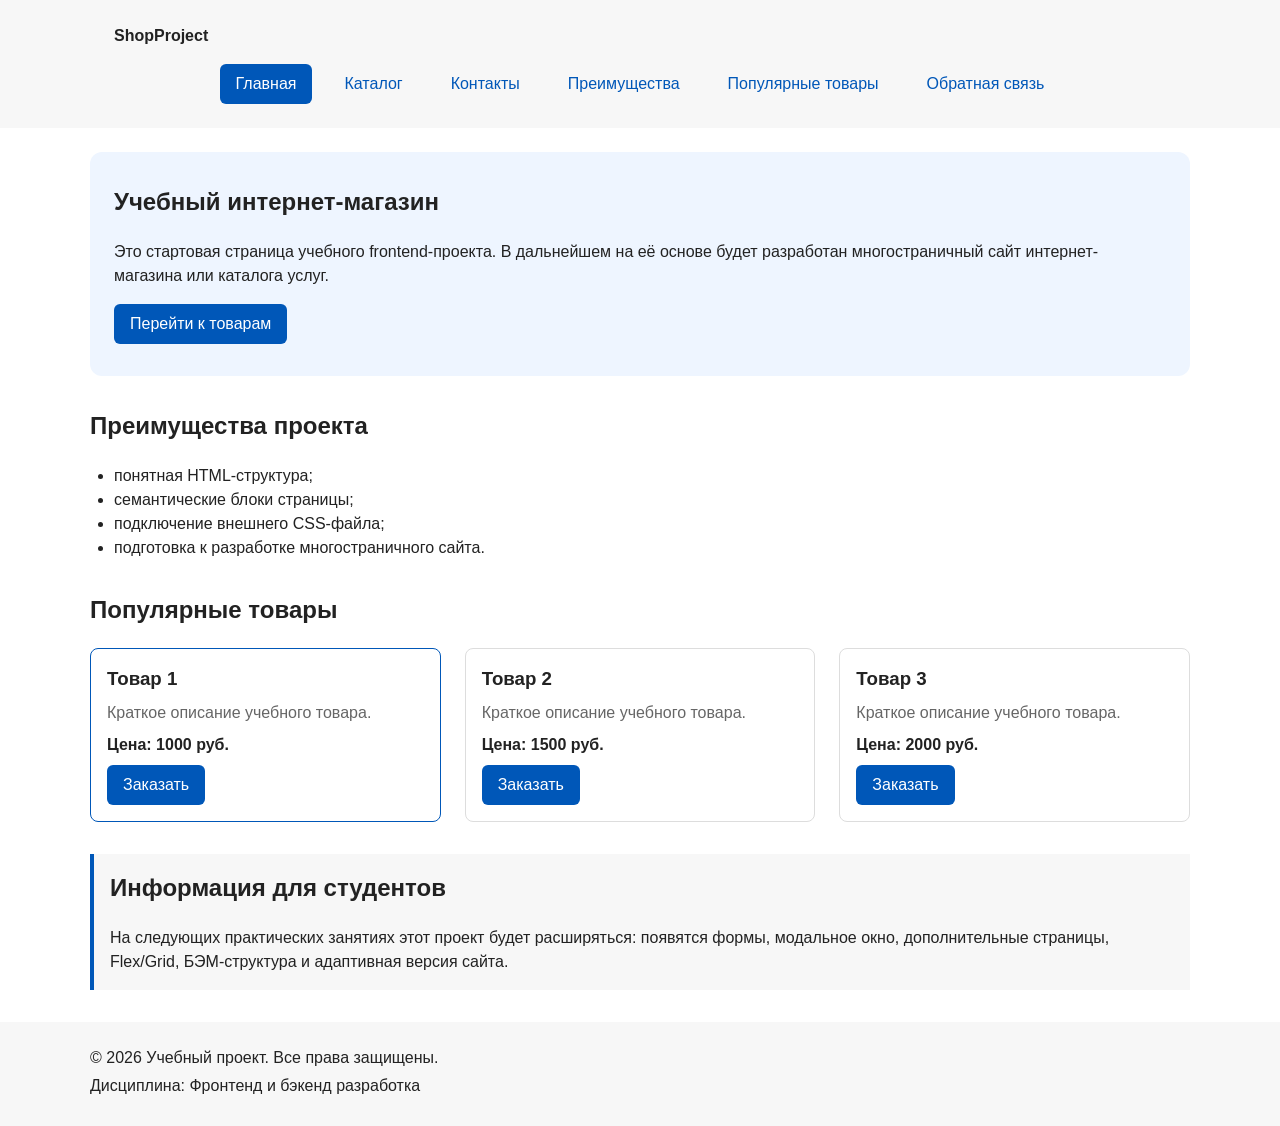
==== commit 0627fa8e: "refactor: apply BEM naming to CSS classes" ====
--- a/index.html
+++ b/index.html
@@ -3,42 +3,62 @@
 <head>
     <meta charset="UTF-8">
     <meta name="viewport" content="width=device-width, initial-scale=1.0">
-    <title>Учебный интернет-магазин</title>
+    <meta name="description" content="Учебный frontend-проект интернет-магазина.">
+    <title>Главная – Учебный интернет-магазин</title>
     <link rel="stylesheet" href="css/style.css">
     <script src="js/main.js" defer></script>
 </head>
 <body>
 
-    <header>
-        <div class="site-header">
-            <a class="site-logo" href="index.html">ShopProject</a>
-                <nav class="site-nav" aria-label="Основная навигация">
-                    <ul class="site-nav__list">
-                         <li><a href="index.html">Главная</a></li>
-                         <li><a href="catalog.html">Каталог</a></li>
-                         <li><a href="contacts.html">Контакты</a></li>
-                         <li><a href="index.html#advantages">Преимущества</a></li>
-                         <li><a href="index.html#popular">Популярные товары</a></li>
-                         <li><a href="index.html#contacts">Обратная связь</a></li>
-                     </ul>
-                </nav>
+    <!-- ==================== ШАПКА ==================== -->
+    <header class="site-header">
+        <div class="site-header__inner">
+            <a class="site-header__logo" href="index.html">ShopProject</a>
+
+            <nav class="site-nav" aria-label="Основная навигация">
+                <ul class="site-nav__list">
+                    <li class="site-nav__item">
+                        <a class="site-nav__link site-nav__link--active" href="index.html">
+                            Главная
+                        </a>
+                    </li>
+                    <li class="site-nav__item">
+                        <a class="site-nav__link" href="catalog.html">Каталог</a>
+                    </li>
+                    <li class="site-nav__item">
+                        <a class="site-nav__link" href="contacts.html">Контакты</a>
+                    </li>
+                    <li class="site-nav__item">
+                        <a class="site-nav__link" href="index.html#advantages">Преимущества</a>
+                    </li>
+                    <li class="site-nav__item">
+                        <a class="site-nav__link" href="index.html#popular">Популярные товары</a>
+                    </li>
+                    <li class="site-nav__item">
+                        <a class="site-nav__link" href="index.html#contacts">Обратная связь</a>
+                    </li>
+                </ul>
+            </nav>
         </div>
     </header>
 
+    <!-- ==================== ОСНОВНОЕ СОДЕРЖИМОЕ ==================== -->
     <main>
 
+        <!-- Hero-блок -->
         <section class="hero">
-            <h1>Учебный интернет-магазин</h1>
-            <p>
+            <h1 class="hero__title">Учебный интернет-магазин</h1>
+            <p class="hero__text">
                 Это стартовая страница учебного frontend-проекта.
                 В дальнейшем на её основе будет разработан многостраничный сайт
                 интернет-магазина или каталога услуг.
             </p>
-            <a class="button" href="#popular">Перейти к товарам</a>
+            <a class="button button--primary" href="#popular">Перейти к товарам</a>
         </section>
 
+        <!-- Блок преимуществ -->
         <section class="section" id="advantages">
-            <h2>Преимущества проекта</h2>
+            <h2 class="section__title">Преимущества проекта</h2>
             <ul class="advantages-list">
                 <li>понятная HTML-структура;</li>
                 <li>семантические блоки страницы;</li>
@@ -47,42 +67,58 @@
             </ul>
         </section>
 
+        <!-- Блок популярных товаров -->
         <section class="section" id="popular">
-            <h2>Популярные товары</h2>
+            <h2 class="section__title">Популярные товары</h2>
 
             <div class="products-grid">
-                <article class="product-card">
-                    <h3>Товар 1</h3>
-                    <p>Краткое описание учебного товара.</p>
-                    <p>Цена: 1000 руб.</p>
-                    <button class="button product-card__button" type="button" data-product="Товар 1">
-                    Заказать
+
+                <article class="product-card product-card--featured">
+                    <h3 class="product-card__title">Товар 1</h3>
+                    <p class="product-card__description">Краткое описание учебного товара.</p>
+                    <p class="product-card__price">Цена: 1000 руб.</p>
+                    <button
+                        class="button button--primary product-card__button"
+                        type="button"
+                        data-product="Товар 1"
+                    >
+                        Заказать
                     </button>
                 </article>
 
                 <article class="product-card">
-                    <h3>Товар 2</h3>
-                    <p>Краткое описание учебного товара.</p>
-                    <p>Цена: 1500 руб.</p>
-                    <button class="button product-card__button" type="button" data-product="Товар 2">
-                    Заказать
+                    <h3 class="product-card__title">Товар 2</h3>
+                    <p class="product-card__description">Краткое описание учебного товара.</p>
+                    <p class="product-card__price">Цена: 1500 руб.</p>
+                    <button
+                        class="button button--primary product-card__button"
+                        type="button"
+                        data-product="Товар 2"
+                    >
+                        Заказать
                     </button>
                 </article>
 
                 <article class="product-card">
-                    <h3>Товар 3</h3>
-                    <p>Краткое описание учебного товара.</p>
-                    <p>Цена: 2000 руб.</p>
-                    <button class="button product-card__button" type="button" data-product="Товар 3">
-                    Заказать
+                    <h3 class="product-card__title">Товар 3</h3>
+                    <p class="product-card__description">Краткое описание учебного товара.</p>
+                    <p class="product-card__price">Цена: 2000 руб.</p>
+                    <button
+                        class="button button--primary product-card__button"
+                        type="button"
+                        data-product="Товар 3"
+                    >
+                        Заказать
                     </button>
                 </article>
+
             </div>
         </section>
 
+        <!-- Дополнительный блок -->
         <aside class="aside-info">
-            <h2>Информация для студентов</h2>
-            <p>
+            <h2 class="aside-info__title">Информация для студентов</h2>
+            <p class="aside-info__text">
                 На следующих практических занятиях этот проект будет расширяться:
                 появятся формы, модальное окно, дополнительные страницы,
                 Flex/Grid, БЭМ-структура и адаптивная версия сайта.
@@ -91,23 +127,25 @@
 
     </main>
 
-    <footer id="contacts">
-        <p>&copy; 2026 Учебный проект. Все права защищены.</p>
-        <p>Дисциплина: Фронтенд и бэкенд разработка</p>
+    <!-- ==================== ПОДВАЛ ==================== -->
+    <footer class="site-footer" id="contacts">
+        <p class="site-footer__text">&copy; 2026 Учебный проект. Все права защищены.</p>
+        <p class="site-footer__text">Дисциплина: Фронтенд и бэкенд разработка</p>
     </footer>
 
-    <!-- Модальное окно с формой заявки -->
+    <!-- ==================== МОДАЛЬНОЕ ОКНО ==================== -->
     <dialog class="order-dialog" id="order-dialog" aria-labelledby="order-dialog-title">
 
-        <h2 id="order-dialog-title">Оформление заявки</h2>
+        <h2 class="order-dialog__title" id="order-dialog-title">Оформление заявки</h2>
 
         <form class="order-form" id="order-form" action="#" method="post" novalidate>
 
             <input id="selected-product" name="selected-product" type="hidden">
 
-            <div class="form-field">
-                <label for="order-name">Имя</label>
+            <div class="order-form__field">
+                <label class="order-form__label" for="order-name">Имя</label>
                 <input
+                    class="order-form__input"
                     id="order-name"
                     name="name"
                     type="text"
@@ -118,9 +156,10 @@
                 >
             </div>
 
-            <div class="form-field">
-                <label for="order-email">E-mail</label>
+            <div class="order-form__field">
+                <label class="order-form__label" for="order-email">E-mail</label>
                 <input
+                    class="order-form__input"
                     id="order-email"
                     name="email"
                     type="email"
@@ -130,9 +169,10 @@
                 >
             </div>
 
-            <div class="form-field">
-                <label for="order-phone">Телефон</label>
+            <div class="order-form__field">
+                <label class="order-form__label" for="order-phone">Телефон</label>
                 <input
+                    class="order-form__input"
                     id="order-phone"
                     name="phone"
                     type="tel"
@@ -141,17 +181,17 @@
                     pattern="\+7 \(\d{3}\) \d{3}-\d{2}-\d{2}"
                     required
                 >
-                <small>Формат: +7 (900) 000-00-00</small>
-            </div>
-
-            <div class="form-field">
-                <label for="order-date">Дата связи</label>
-                <input id="order-date" name="date" type="date">
-            </div>
-
-            <div class="form-field">
-                <label for="order-topic">Тема заявки</label>
-                <select id="order-topic" name="topic" required>
+                <small class="order-form__hint">Формат: +7 (900) 000-00-00</small>
+            </div>
+
+            <div class="order-form__field">
+                <label class="order-form__label" for="order-date">Дата связи</label>
+                <input class="order-form__input" id="order-date" name="date" type="date">
+            </div>
+
+            <div class="order-form__field">
+                <label class="order-form__label" for="order-topic">Тема заявки</label>
+                <select class="order-form__select" id="order-topic" name="topic" required>
                     <option value="">Выберите тему</option>
                     <option value="product">Заказ товара</option>
                     <option value="consultation">Консультация</option>
@@ -159,21 +199,41 @@
                 </select>
             </div>
 
-            <div class="form-field">
-                <label for="order-comment">Комментарий</label>
-                <textarea id="order-comment" name="comment" rows="4" placeholder="Укажите дополнительную информацию"></textarea>
-            </div>
-
-            <div class="form-field form-field--checkbox">
-                <label>
-                    <input id="order-agreement" name="agreement" type="checkbox" required>
+            <div class="order-form__field">
+                <label class="order-form__label" for="order-comment">Комментарий</label>
+                <textarea
+                    class="order-form__textarea"
+                    id="order-comment"
+                    name="comment"
+                    rows="4"
+                    placeholder="Укажите дополнительную информацию"
+                ></textarea>
+            </div>
+
+            <div class="order-form__field order-form__field--checkbox">
+                <label class="order-form__checkbox-label">
+                    <input
+                        class="order-form__checkbox"
+                        id="order-agreement"
+                        name="agreement"
+                        type="checkbox"
+                        required
+                    >
                     Я согласен на обработку данных
                 </label>
             </div>
 
-            <div class="form-actions">
-                <button type="button" id="close-order-dialog">Закрыть</button>
-                <button type="submit">Отправить заявку</button>
+            <div class="order-form__actions">
+                <button
+                    class="button button--secondary"
+                    type="button"
+                    id="close-order-dialog"
+                >
+                    Закрыть
+                </button>
+                <button class="button button--primary" type="submit">
+                    Отправить заявку
+                </button>
             </div>
 
         </form>
--- a/css/style.css
+++ b/css/style.css
@@ -2,12 +2,8 @@
    1. Переменные проекта
    =================================== */
 
-html {
-    scroll-behavior: smooth;
-}
-
 :root {
-    /* Основные цвета проекта */
+    /* Основные цвета */
     --color-bg: #ffffff;
     --color-text: #222222;
     --color-muted: #666666;
@@ -53,18 +49,8 @@
     background-color: var(--color-bg);
 }
 
-header,
-main,
-footer {
-    padding: var(--space-lg);
-}
-
-header {
-    background-color: var(--color-surface);
-}
-
-footer {
-    background-color: var(--color-surface);
+html {
+    scroll-behavior: smooth;
 }
 
 /* ===================================
@@ -75,28 +61,40 @@
     color: var(--color-primary);
 }
 
-a:hover {
-    color: var(--color-primary-dark);
-}
-
 a:focus-visible {
     outline: 2px solid var(--color-primary);
     outline-offset: 3px;
 }
 
+/* Кнопки */
 .button {
     display: inline-block;
     padding: var(--space-sm) var(--space-md);
+    border: none;
+    border-radius: var(--radius-sm);
+    font: inherit;
+    text-decoration: none;
+    cursor: pointer;
+}
+
+.button--primary {
     color: var(--color-white);
     background-color: var(--color-primary);
-    text-decoration: none;
-    border: none;
-    border-radius: var(--radius-sm);
-    cursor: pointer;
-}
-
-.button:hover {
+}
+
+.button--primary:hover {
     background-color: var(--color-primary-dark);
+}
+
+.button--secondary {
+    color: var(--color-primary);
+    background-color: transparent;
+    border: 1px solid var(--color-primary);
+}
+
+.button--secondary:hover {
+    color: var(--color-white);
+    background-color: var(--color-primary);
 }
 
 .button:focus-visible {
@@ -104,7 +102,8 @@
     outline-offset: 3px;
 }
 
-.button:disabled {
+.button:disabled,
+.button--disabled {
     opacity: 0.6;
     cursor: not-allowed;
 }
@@ -113,17 +112,24 @@
    4. Компоненты страницы
    =================================== */
 
+/* Шапка сайта */
 .site-header {
+    background-color: var(--color-surface);
+}
+
+.site-header__inner {
     max-width: var(--container-width);
     margin: 0 auto;
-}
-
-.site-logo {
-    font-weight: bold;
+    padding: var(--space-lg);
+}
+
+.site-header__logo {
+    font-weight: 700;
+    color: var(--color-text);
     text-decoration: none;
-    color: var(--color-text);
-}
-
+}
+
+/* Навигация */
 .site-nav__list {
     display: flex;
     flex-wrap: wrap;
@@ -135,11 +141,7 @@
     list-style: none;
 }
 
-.site-nav__list li {
-    margin-bottom: var(--space-sm);
-}
-
-.site-nav__list a {
+.site-nav__link {
     display: inline-block;
     padding: var(--space-sm) var(--space-md);
     color: var(--color-primary);
@@ -147,53 +149,112 @@
     border-radius: var(--radius-sm);
 }
 
-.site-nav__list a:hover {
+.site-nav__link:hover {
     color: var(--color-white);
     background-color: var(--color-primary);
 }
 
-
+.site-nav__link:focus-visible {
+    outline: 2px solid var(--color-primary);
+    outline-offset: 3px;
+}
+
+.site-nav__link--active {
+    color: var(--color-white);
+    background-color: var(--color-primary);
+}
+
+/* Hero-блок */
 .hero {
     max-width: var(--container-width);
-    margin: 0 auto var(--space-xl);
+    margin: var(--space-lg) auto var(--space-xl);
     padding: var(--space-xl) var(--space-lg);
     background-color: var(--color-surface-accent);
     border-radius: var(--radius-lg);
 }
 
+.hero__title {
+    margin-top: 0;
+}
+
+.hero__text {
+    margin-bottom: var(--space-md);
+}
+
+/* Секции */
 .section {
     max-width: var(--container-width);
     margin: 0 auto var(--space-xl);
 }
 
-.section h2 {
-    margin-top: 0;
-}
-
+.section__title {
+    margin-top: 0;
+}
+
+.section__text {
+    color: var(--color-muted);
+}
+
+/* Преимущества */
+.advantages-list {
+    padding-left: var(--space-lg);
+}
+
+/* Сетка товаров */
+.products-grid {
+    display: grid;
+    grid-template-columns: repeat(3, 1fr);
+    gap: var(--space-lg);
+}
+
+/* Карточка товара */
 .product-card {
     display: flex;
     flex-direction: column;
     gap: var(--space-sm);
-    margin-bottom: 0;
     padding: var(--space-md);
     border: 1px solid var(--color-border);
     border-radius: var(--radius-md);
     background-color: var(--color-bg);
 }
 
-.product-card .button {
+.product-card:hover {
+    border-color: var(--color-primary);
+}
+
+.product-card--featured {
+    border-color: var(--color-primary);
+}
+
+.product-card--discount {
+    border-color: var(--color-danger);
+}
+
+.product-card__title {
+    margin: 0;
+    color: var(--color-text);
+}
+
+.product-card__description {
+    margin: 0;
+    color: var(--color-muted);
+}
+
+.product-card__price {
+    margin: 0;
+    font-weight: 700;
+}
+
+.product-card--discount .product-card__price {
+    color: var(--color-danger);
+}
+
+.product-card__button {
     margin-top: auto;
     align-self: flex-start;
 }
 
-.product-card:hover {
-    border-color: var(--color-primary);
-}
-
-.product-card h3 {
-    margin-top: 0;
-}
-
+/* Дополнительный блок */
 .aside-info {
     max-width: var(--container-width);
     margin: 0 auto var(--space-xl);
@@ -202,112 +263,48 @@
     background-color: var(--color-surface);
 }
 
-/* ===================================
-   5. Форма и модальное окно
-   =================================== */
-
-.order-dialog {
-    width: min(100% - 32px, 560px);
+.aside-info__title {
+    margin-top: 0;
+}
+
+.aside-info__text {
+    margin-bottom: 0;
+}
+
+/* Подвал */
+.site-footer {
     padding: var(--space-lg);
-    border: none;
-    border-radius: var(--radius-lg);
-}
-
-.order-dialog::backdrop {
-    background-color: rgba(0, 0, 0, 0.5);
-}
-
-.form-field {
-    margin-bottom: var(--space-md);
-}
-
-.form-field label {
-    display: block;
-    margin-bottom: var(--space-xs);
-}
-
-.form-field input,
-.form-field select,
-.form-field textarea {
-    width: 100%;
-    padding: 10px 12px;
-    border: 1px solid var(--color-border);
-    border-radius: var(--radius-sm);
-    font: inherit;
-}
-
-.form-field input[type="checkbox"] {
-    width: auto;
-}
-
-.form-field small {
-    display: block;
-    margin-top: var(--space-xs);
-    color: var(--color-muted);
-}
-
-.form-field input:hover,
-.form-field select:hover,
-.form-field textarea:hover {
-    border-color: var(--color-primary);
-}
-
-.form-field input:focus-visible,
-.form-field select:focus-visible,
-.form-field textarea:focus-visible,
-.form-actions button:focus-visible {
-    outline: 2px solid var(--color-primary);
-    outline-offset: 3px;
-}
-
-[aria-invalid="true"] {
-    border-color: var(--color-danger);
-}
-
-.form-actions {
-    display: flex;
-    gap: 12px;
-    margin-top: 20px;
-}
-
-.success-message {
-    max-width: var(--container-width);
-    margin: var(--space-lg) auto;
-    padding: var(--space-md);
-    border-left: 4px solid var(--color-success);
-    background-color: var(--color-success-bg);
-}
-
+    background-color: var(--color-surface);
+}
+
+.site-footer__text {
+    max-width: var(--container-width);
+    margin: 0 auto var(--space-xs);
+}
+
+/* Хлебные крошки */
 .breadcrumbs {
     max-width: var(--container-width);
-    margin: 0 auto var(--space-md);
+    margin: var(--space-lg) auto var(--space-md);
+    padding: 0 var(--space-lg);
     font-size: 14px;
     color: var(--color-muted);
 }
 
-.breadcrumbs a {
+.breadcrumbs__link {
     color: var(--color-primary);
 }
 
-.breadcrumbs span::before {
+.breadcrumbs__current::before {
     content: " / ";
     color: var(--color-muted);
 }
 
-:target {
-    outline: 2px dashed var(--color-primary);
-    outline-offset: 4px;
-}
-
-.products-grid {
-    display: grid;
-    grid-template-columns: repeat(3, 1fr);
-    gap: var(--space-lg);
-}
-
+/* Каталог */
 .catalog-layout {
     max-width: var(--container-width);
     margin: 0 auto var(--space-xl);
+    padding: 0 var(--space-lg);
     display: grid;
     grid-template-columns: 260px 1fr;
     grid-template-areas: "filters products";
@@ -322,35 +319,145 @@
     background-color: var(--color-surface);
 }
 
+.catalog-filters__title {
+    margin-top: 0;
+}
+
 .catalog-products {
     grid-area: products;
 }
 
+.catalog-products__title {
+    margin-top: 0;
+}
+
+/* Форма фильтров */
 .filters-form {
     display: grid;
     gap: var(--space-md);
 }
 
-.filters-form fieldset {
+.filters-form__group {
     margin: 0;
     padding: var(--space-md);
     border: 1px solid var(--color-border);
     border-radius: var(--radius-sm);
 }
 
-.filters-form legend {
+.filters-form__legend {
     font-weight: 700;
 }
 
-.filters-form label {
+.filters-form__label {
     display: block;
     margin-bottom: var(--space-sm);
 }
 
-.filters-form input[type="number"] {
+.filters-form__input {
     width: 100%;
     padding: 8px 10px;
     border: 1px solid var(--color-border);
     border-radius: var(--radius-sm);
     font: inherit;
+}
+
+/* Контакты */
+.contacts-list {
+    padding-left: var(--space-lg);
+}
+
+/* ===================================
+   5. Форма и модальное окно
+   =================================== */
+
+.order-dialog {
+    width: min(100% - 32px, 560px);
+    padding: var(--space-lg);
+    border: none;
+    border-radius: var(--radius-lg);
+}
+
+.order-dialog::backdrop {
+    background-color: rgba(0, 0, 0, 0.5);
+}
+
+.order-dialog__title {
+    margin-top: 0;
+}
+
+.order-form__field {
+    margin-bottom: var(--space-md);
+}
+
+.order-form__field--checkbox {
+    margin-bottom: var(--space-md);
+}
+
+.order-form__label {
+    display: block;
+    margin-bottom: var(--space-xs);
+}
+
+.order-form__input,
+.order-form__select,
+.order-form__textarea {
+    width: 100%;
+    padding: 10px 12px;
+    border: 1px solid var(--color-border);
+    border-radius: var(--radius-sm);
+    font: inherit;
+}
+
+.order-form__input:hover,
+.order-form__select:hover,
+.order-form__textarea:hover {
+    border-color: var(--color-primary);
+}
+
+.order-form__input:focus-visible,
+.order-form__select:focus-visible,
+.order-form__textarea:focus-visible {
+    outline: 2px solid var(--color-primary);
+    outline-offset: 3px;
+}
+
+.order-form__checkbox {
+    width: auto;
+}
+
+.order-form__checkbox-label {
+    display: flex;
+    align-items: center;
+    gap: var(--space-sm);
+}
+
+.order-form__hint {
+    display: block;
+    margin-top: var(--space-xs);
+    color: var(--color-muted);
+}
+
+.order-form__actions {
+    display: flex;
+    gap: var(--space-md);
+    margin-top: var(--space-lg);
+}
+
+[aria-invalid="true"] {
+    border-color: var(--color-danger);
+}
+
+/* Сообщение об успехе */
+.success-message {
+    max-width: var(--container-width);
+    margin: var(--space-lg) auto;
+    padding: var(--space-md);
+    border-left: 4px solid var(--color-success);
+    background-color: var(--color-success-bg);
+}
+
+/* Подсветка цели якоря */
+:target {
+    outline: 2px dashed var(--color-primary);
+    outline-offset: 4px;
 }
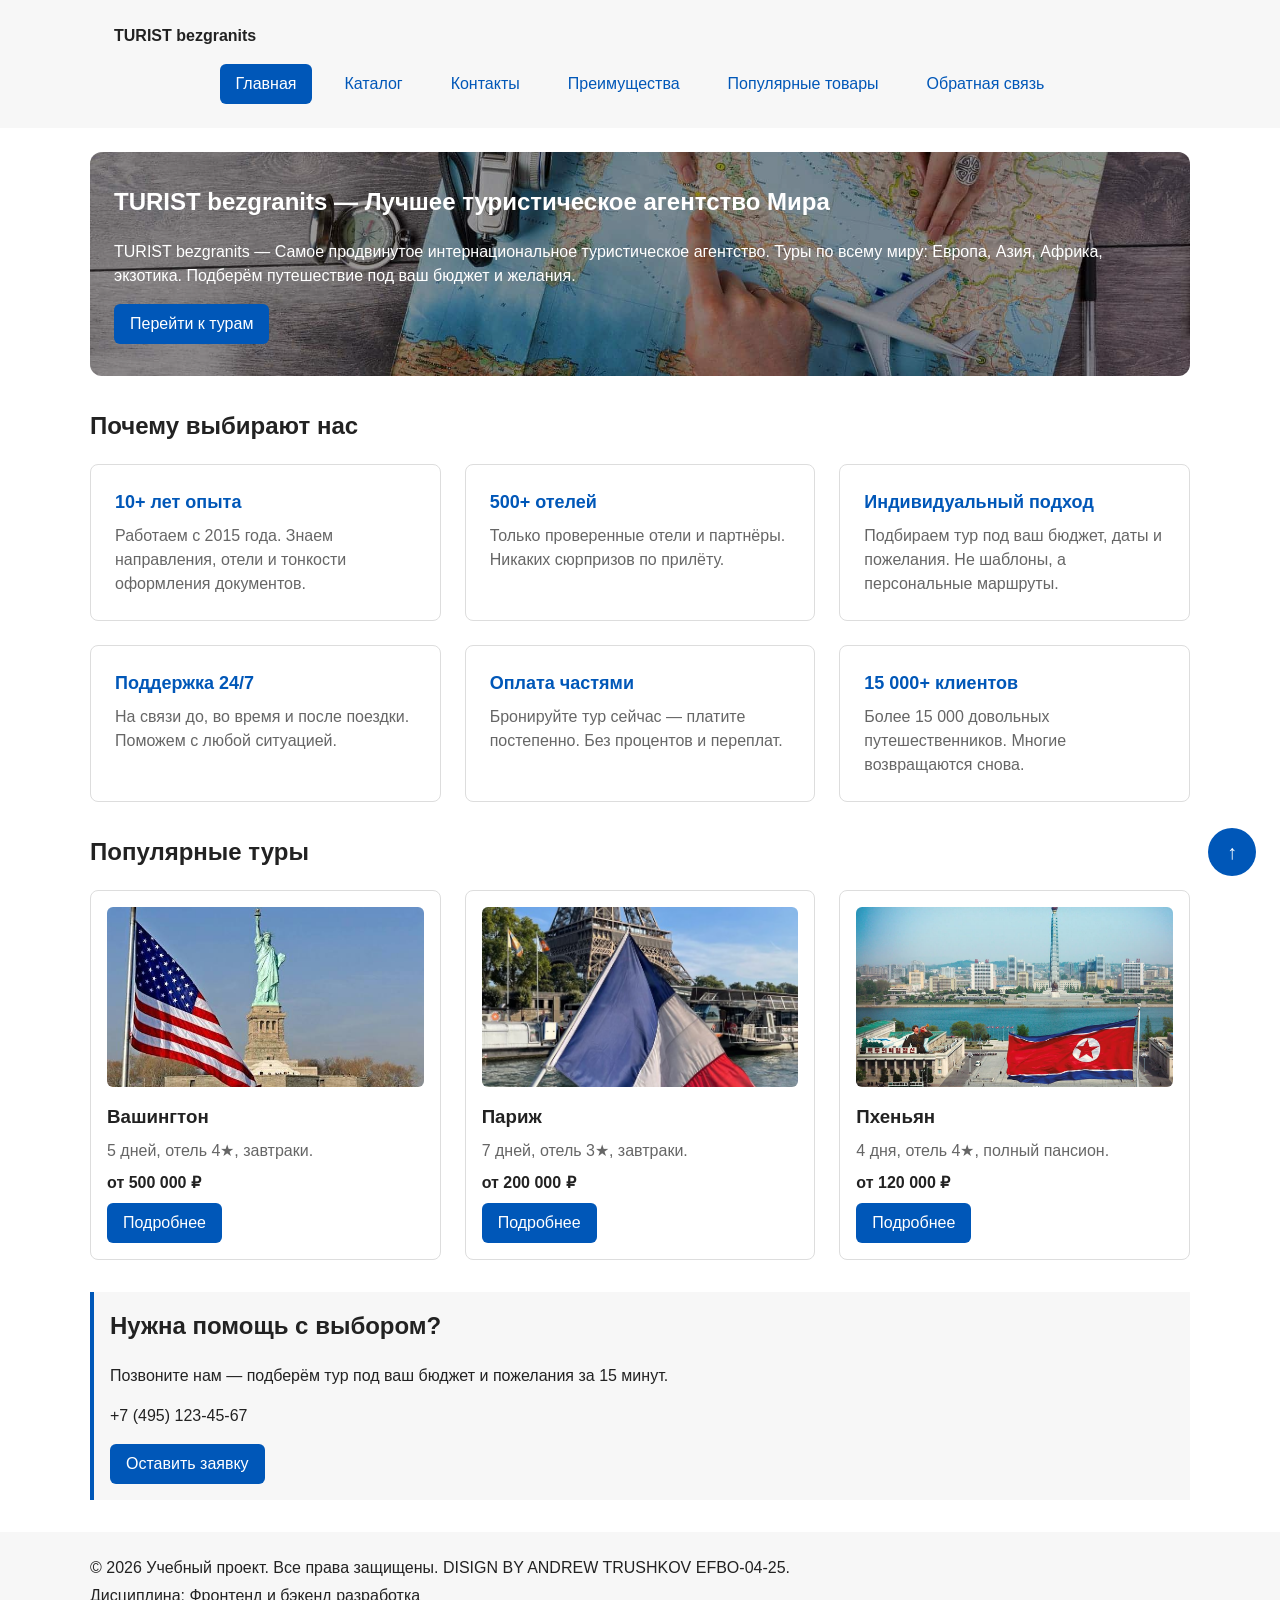
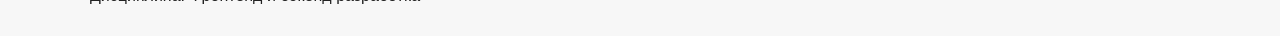
==== commit 8d1c57d8: "refactor: finish BEM refactoring" ====
--- a/index.html
+++ b/index.html
@@ -4,7 +4,7 @@
     <meta charset="UTF-8">
     <meta name="viewport" content="width=device-width, initial-scale=1.0">
     <meta name="description" content="Учебный frontend-проект интернет-магазина.">
-    <title>Главная – Учебный интернет-магазин</title>
+    <title>TURIST bezgranits — Лучшее туристическое агентство Мира</title>
     <link rel="stylesheet" href="css/style.css">
     <script src="js/main.js" defer></script>
 </head>
@@ -13,7 +13,7 @@
     <!-- ==================== ШАПКА ==================== -->
     <header class="site-header">
         <div class="site-header__inner">
-            <a class="site-header__logo" href="index.html">ShopProject</a>
+            <a class="site-header__logo" href="index.html">TURIST bezgranits</a>
 
             <nav class="site-nav" aria-label="Основная навигация">
                 <ul class="site-nav__list">
@@ -47,68 +47,110 @@
 
         <!-- Hero-блок -->
         <section class="hero">
-            <h1 class="hero__title">Учебный интернет-магазин</h1>
+            <h1 class="hero__title">TURIST bezgranits — Лучшее туристическое агентство Мира</h1>
             <p class="hero__text">
-                Это стартовая страница учебного frontend-проекта.
-                В дальнейшем на её основе будет разработан многостраничный сайт
-                интернет-магазина или каталога услуг.
+                TURIST bezgranits — Самое продвинутое интернациональное туристическое агентство.
+                Туры по всему миру: Европа, Азия, Африка, экзотика.
+                Подберём путешествие под ваш бюджет и желания.
             </p>
-            <a class="button button--primary" href="#popular">Перейти к товарам</a>
+            <a class="button button--primary" href="#popular">Перейти к турам</a>
         </section>
 
         <!-- Блок преимуществ -->
         <section class="section" id="advantages">
-            <h2 class="section__title">Преимущества проекта</h2>
-            <ul class="advantages-list">
-                <li>понятная HTML-структура;</li>
-                <li>семантические блоки страницы;</li>
-                <li>подключение внешнего CSS-файла;</li>
-                <li>подготовка к разработке многостраничного сайта.</li>
-            </ul>
+            <h2 class="section__title">Почему выбирают нас</h2>
+
+            <div class="advantages-grid">
+
+                <article class="advantage-card">
+                    <h3 class="advantage-card__title">10+ лет опыта</h3>
+                    <p class="advantage-card__text">
+                        Работаем с 2015 года. Знаем направления, отели
+                        и тонкости оформления документов.
+                    </p>
+                </article>
+
+                <article class="advantage-card">
+                    <h3 class="advantage-card__title">500+ отелей</h3>
+                    <p class="advantage-card__text">
+                        Только проверенные отели и партнёры.
+                        Никаких сюрпризов по прилёту.
+                    </p>
+                </article>
+
+                <article class="advantage-card">
+                    <h3 class="advantage-card__title">Индивидуальный подход</h3>
+                    <p class="advantage-card__text">
+                        Подбираем тур под ваш бюджет, даты и пожелания.
+                        Не шаблоны, а персональные маршруты.
+                    </p>
+                </article>
+
+                <article class="advantage-card">
+                    <h3 class="advantage-card__title">Поддержка 24/7</h3>
+                    <p class="advantage-card__text">
+                        На связи до, во время и после поездки.
+                        Поможем с любой ситуацией.
+                    </p>
+                </article>
+
+                <article class="advantage-card">
+                    <h3 class="advantage-card__title">Оплата частями</h3>
+                    <p class="advantage-card__text">
+                        Бронируйте тур сейчас — платите постепенно.
+                        Без процентов и переплат.
+                    </p>
+                </article>
+
+                <article class="advantage-card">
+                    <h3 class="advantage-card__title">15 000+ клиентов</h3>
+                    <p class="advantage-card__text">
+                        Более 15 000 довольных путешественников.
+                        Многие возвращаются снова.
+                    </p>
+                </article>
+
+            </div>
         </section>
 
         <!-- Блок популярных товаров -->
         <section class="section" id="popular">
-            <h2 class="section__title">Популярные товары</h2>
+            <h2 class="section__title">Популярные туры</h2>
 
             <div class="products-grid">
 
-                <article class="product-card product-card--featured">
-                    <h3 class="product-card__title">Товар 1</h3>
-                    <p class="product-card__description">Краткое описание учебного товара.</p>
-                    <p class="product-card__price">Цена: 1000 руб.</p>
+
+                <article class="product-card">
+                    <img class="product-card__image" src="images/usa.jpg" alt="Тур в Вашингтон">
+                    <h3 class="product-card__title">Вашингтон</h3>
+                    <p class="product-card__description">5 дней, отель 4★, завтраки.</p>
+                    <p class="product-card__price">от 500 000 ₽</p>
                     <button
                         class="button button--primary product-card__button"
                         type="button"
-                        data-product="Товар 1"
+                        data-product="Вашингтон"
                     >
-                        Заказать
+                        Подробнее
                     </button>
                 </article>
 
                 <article class="product-card">
-                    <h3 class="product-card__title">Товар 2</h3>
-                    <p class="product-card__description">Краткое описание учебного товара.</p>
-                    <p class="product-card__price">Цена: 1500 руб.</p>
-                    <button
-                        class="button button--primary product-card__button"
-                        type="button"
-                        data-product="Товар 2"
-                    >
-                        Заказать
+                    <img class="product-card__image" src="images/paris.jpg" alt="Тур в Париж">
+                    <h3 class="product-card__title">Париж</h3>
+                    <p class="product-card__description">7 дней, отель 3★, завтраки.</p>
+                    <p class="product-card__price">от 200 000 ₽</p>
+                    <button class="button button--primary product-card__button" type="button" data-product="Париж">
+                        Подробнее
                     </button>
                 </article>
 
                 <article class="product-card">
-                    <h3 class="product-card__title">Товар 3</h3>
-                    <p class="product-card__description">Краткое описание учебного товара.</p>
-                    <p class="product-card__price">Цена: 2000 руб.</p>
-                    <button
-                        class="button button--primary product-card__button"
-                        type="button"
-                        data-product="Товар 3"
-                    >
-                        Заказать
+                    <img class="product-card__image" src="images/pyongyang.jpg" alt="Тур в Пхеньян">
+                    <h3 class="product-card__title">Пхеньян</h3>
+                    <p class="product-card__description">4 дня, отель 4★, полный пансион.</p>
+                    <p class="product-card__price">от 120 000 ₽</p>
+                    <button class="button button--primary product-card__button" type="button" data-product="Пхеньян">
+                        Подробнее
                     </button>
                 </article>
 
@@ -117,23 +159,25 @@
 
         <!-- Дополнительный блок -->
         <aside class="aside-info">
-            <h2 class="aside-info__title">Информация для студентов</h2>
+            <h2 class="aside-info__title">Нужна помощь с выбором?</h2>
             <p class="aside-info__text">
-                На следующих практических занятиях этот проект будет расширяться:
-                появятся формы, модальное окно, дополнительные страницы,
-                Flex/Grid, БЭМ-структура и адаптивная версия сайта.
+                Позвоните нам — подберём тур под ваш бюджет и пожелания
+                за 15 минут.
             </p>
+            <p class="aside-info__phone">+7 (495) 123-45-67</p>
+            <a class="button button--primary" href="order.html">Оставить заявку</a>
         </aside>
 
     </main>
 
     <!-- ==================== ПОДВАЛ ==================== -->
     <footer class="site-footer" id="contacts">
-        <p class="site-footer__text">&copy; 2026 Учебный проект. Все права защищены.</p>
+        <p class="site-footer__text">&copy; 2026 Учебный проект. Все права защищены. DISIGN BY ANDREW TRUSHKOV EFBO-04-25.</p>
         <p class="site-footer__text">Дисциплина: Фронтенд и бэкенд разработка</p>
     </footer>
 
     <!-- ==================== МОДАЛЬНОЕ ОКНО ==================== -->
+
     <dialog class="order-dialog" id="order-dialog" aria-labelledby="order-dialog-title">
 
         <h2 class="order-dialog__title" id="order-dialog-title">Оформление заявки</h2>
@@ -178,25 +222,44 @@
                     type="tel"
                     inputmode="tel"
                     placeholder="+7 (900) 000-00-00"
-                    pattern="\+7 \(\d{3}\) \d{3}-\d{2}-\d{2}"
                     required
                 >
-                <small class="order-form__hint">Формат: +7 (900) 000-00-00</small>
-            </div>
-
-            <div class="order-form__field">
-                <label class="order-form__label" for="order-date">Дата связи</label>
-                <input class="order-form__input" id="order-date" name="date" type="date">
-            </div>
-
-            <div class="order-form__field">
-                <label class="order-form__label" for="order-topic">Тема заявки</label>
-                <select class="order-form__select" id="order-topic" name="topic" required>
-                    <option value="">Выберите тему</option>
-                    <option value="product">Заказ товара</option>
-                    <option value="consultation">Консультация</option>
-                    <option value="delivery">Доставка</option>
+                <small class="order-form__hint">Введите номер, формат подставится автоматически</small>
+            </div>
+
+            <div class="order-form__field">
+                <label class="order-form__label" for="order-tour">Тур</label>
+                <select class="order-form__select" id="order-tour" name="tour" required>
+                    <option value="">Выберите тур</option>
+                    <option value="Вашингтон">Вашингтон</option>
+                    <option value="Париж">Париж</option>
+                    <option value="Пхеньян">Пхеньян</option>
+                    <option value="Стамбул">Стамбул</option>
+                    <option value="Бали">Бали</option>
+                    <option value="Египет">Египет</option>
+                    <option value="Токио">Токио</option>
+                    <option value="Марокко">Марокко</option>
+                    <option value="Мальдивы">Мальдивы</option>
                 </select>
+            </div>
+
+            <div class="order-form__field">
+                <label class="order-form__label" for="order-date">Дата поездки</label>
+                <input class="order-form__input" id="order-date" name="date" type="date" required>
+            </div>
+
+            <div class="order-form__field">
+                <label class="order-form__label" for="order-people">Количество человек</label>
+                <input
+                    class="order-form__input"
+                    id="order-people"
+                    name="people"
+                    type="number"
+                    min="1"
+                    max="20"
+                    value="1"
+                    required
+                >
             </div>
 
             <div class="order-form__field">
@@ -224,11 +287,7 @@
             </div>
 
             <div class="order-form__actions">
-                <button
-                    class="button button--secondary"
-                    type="button"
-                    id="close-order-dialog"
-                >
+                <button class="button button--secondary" type="button" id="close-order-dialog">
                     Закрыть
                 </button>
                 <button class="button button--primary" type="submit">
@@ -240,8 +299,8 @@
     </dialog>
 
     <p class="success-message" id="success-message" hidden>
-        Форма успешно отправлена!
+        Спасибо! Ваша заявка отправлена. Мы свяжемся с вами в ближайшее время.
     </p>
-
+    <a class="scroll-top" href="#" aria-label="Наверх">↑</a>
 </body>
 </html>
--- a/css/style.css
+++ b/css/style.css
@@ -47,10 +47,42 @@
     line-height: 1.5;
     color: var(--color-text);
     background-color: var(--color-bg);
+
+    display: flex;
+    flex-direction: column;
+    min-height: 100vh;
+}
+
+main {
+    flex: 1;
 }
 
 html {
     scroll-behavior: smooth;
+}
+
+.scroll-top {
+    position: fixed;
+    bottom: var(--space-lg);
+    right: var(--space-lg);
+    width: 48px;
+    height: 48px;
+    display: flex;
+    align-items: center;
+    justify-content: center;
+    background-color: var(--color-primary);
+    color: var(--color-white);
+    border-radius: 50%;
+    text-decoration: none;
+    font-size: 20px;
+    z-index: 50;
+    transition: background-color 0.2s;
+}
+
+.scroll-top:hover,
+.scroll-top:focus-visible {
+    background-color: var(--color-primary-dark);
+    outline: none;
 }
 
 /* ===================================
@@ -115,6 +147,10 @@
 /* Шапка сайта */
 .site-header {
     background-color: var(--color-surface);
+
+    position: sticky;
+    top: 0;
+    z-index: 100;
 }
 
 .site-header__inner {
@@ -169,9 +205,31 @@
     max-width: var(--container-width);
     margin: var(--space-lg) auto var(--space-xl);
     padding: var(--space-xl) var(--space-lg);
-    background-color: var(--color-surface-accent);
+    background-image: url('../images/map.jpg');
+    background-size: cover;
+    background-position: center;
+    background-repeat: no-repeat;
     border-radius: var(--radius-lg);
-}
+    color: var(--color-white);
+    position: relative;
+    overflow: hidden;
+}
+
+
+
+.hero::before {
+    content: '';
+    position: absolute;
+    inset: 0;
+    background-color: rgba(0, 0, 0, 0.4);   /* затемнение */
+    z-index: 1;
+}
+
+.hero > * {
+    position: relative;
+    z-index: 2;
+}
+
 
 .hero__title {
     margin-top: 0;
@@ -179,6 +237,32 @@
 
 .hero__text {
     margin-bottom: var(--space-md);
+}
+
+/* Сетка преимуществ */
+.advantages-grid {
+    display: grid;
+    grid-template-columns: repeat(3, 1fr);
+    gap: var(--space-lg);
+}
+
+/* Карточка преимущества */
+.advantage-card {
+    padding: var(--space-lg);
+    border: 1px solid var(--color-border);
+    border-radius: var(--radius-md);
+    background-color: var(--color-bg);
+}
+
+.advantage-card__title {
+    margin: 0 0 var(--space-sm);
+    color: var(--color-primary);
+    font-size: 18px;
+}
+
+.advantage-card__text {
+    margin: 0;
+    color: var(--color-muted);
 }
 
 /* Секции */
@@ -218,6 +302,17 @@
     background-color: var(--color-bg);
 }
 
+.product-card__image {
+    display: block;
+    width: 100%;
+    height: 180px;
+    object-fit: cover;
+    border-radius: var(--radius-sm);
+    margin-bottom: var(--space-sm);
+}
+
+
+
 .product-card:hover {
     border-color: var(--color-primary);
 }
@@ -447,6 +542,7 @@
     border-color: var(--color-danger);
 }
 
+
 /* Сообщение об успехе */
 .success-message {
     max-width: var(--container-width);
@@ -460,4 +556,107 @@
 :target {
     outline: 2px dashed var(--color-primary);
     outline-offset: 4px;
-}+}
+
+/* Карта */
+.map-wrapper {
+    max-width: var(--container-width);
+    margin: 0 auto;
+    border-radius: var(--radius-md);
+    overflow: hidden;
+    border: 1px solid var(--color-border);
+}
+
+.map-frame {
+    display: block;
+    width: 100%;
+    height: 400px;
+    border: 0;
+}
+
+/* Страница тура */
+.product-detail {
+    max-width: var(--container-width);
+    margin: 0 auto var(--space-xl);
+    padding: 0 var(--space-lg);
+    display: grid;
+    grid-template-columns: 1fr 1fr;
+    gap: var(--space-lg);
+    align-items: start;
+}
+
+.product-detail__image {
+    display: block;
+    width: 100%;
+    height: 360px;
+    object-fit: cover;
+    border-radius: var(--radius-md);
+    background-color: var(--color-surface);
+}
+
+.product-detail__title {
+    margin-top: 0;
+}
+
+.product-detail__price {
+    font-weight: 700;
+    color: var(--color-primary);
+    font-size: 22px;
+    margin: var(--space-sm) 0 var(--space-md);
+}
+
+.product-detail__description {
+    color: var(--color-muted);
+    margin-bottom: var(--space-lg);
+}
+
+/* Таблица */
+.product-table {
+    width: 100%;
+    max-width: var(--container-width);
+    margin: 0 auto;
+    border-collapse: collapse;
+}
+
+.product-table caption {
+    font-weight: 700;
+    text-align: left;
+    padding: var(--space-sm) var(--space-lg);
+}
+
+.product-table th,
+.product-table td {
+    padding: var(--space-sm) var(--space-lg);
+    border: 1px solid var(--color-border);
+    text-align: left;
+}
+
+.product-table th {
+    background-color: var(--color-surface);
+}
+
+/* Что входит */
+.included-list {
+    max-width: var(--container-width);
+    margin: 0 auto;
+    padding: 0 var(--space-lg);
+    list-style: none;
+}
+
+.included-list__item {
+    padding: var(--space-sm) 0;
+    border-bottom: 1px solid var(--color-border);
+}
+
+.included-list__item--yes::before {
+    content: "✓ ";
+    color: var(--color-success);
+    font-weight: 700;
+}
+
+.included-list__item--no::before {
+    content: "✕ ";
+    color: var(--color-danger);
+    font-weight: 700;
+}
+
